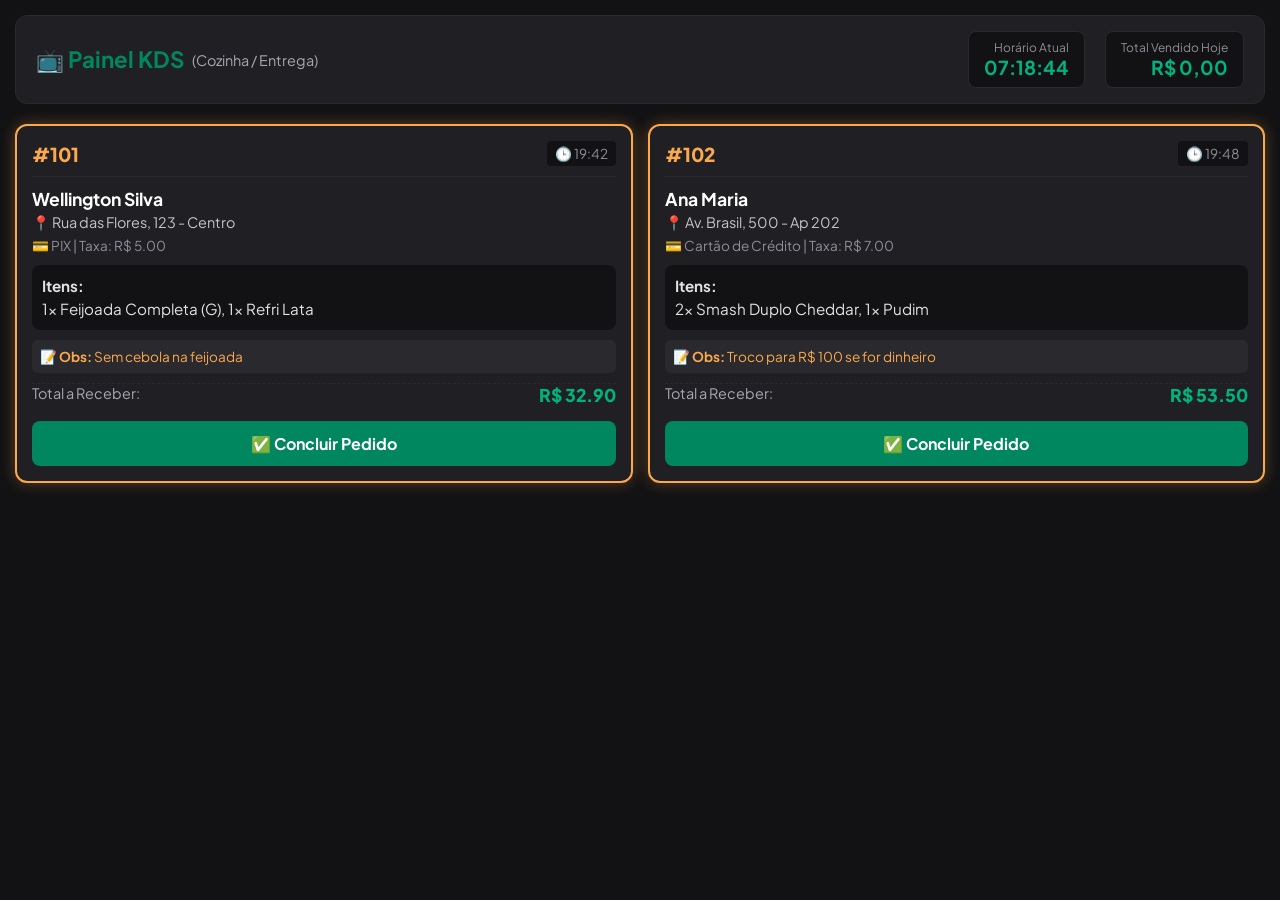
==== painel.html @ 70fdb95a "Add initial painel.html for order management" ====
<!DOCTYPE html>
<html lang="pt-BR">
<head>
  <meta charset="UTF-8">
  <meta name="viewport" content="width=device-width, initial-scale=1.0">
  <title>Painel de Pedidos - KDS Sabor & Cia</title>
  <link href="https://fonts.googleapis.com/css2?family=Plus+Jakarta+Sans:wght@500;700;800&display=swap" rel="stylesheet">
  <style>
    * { box-sizing: border-box; margin: 0; padding: 0; font-family: 'Plus Jakarta Sans', sans-serif; }
    body { background-color: #121214; color: #e1e1e6; padding: 15px; min-height: 100vh; }

    /* TOPO DO PAINEL */
    header {
      display: flex; justify-content: space-between; align-items: center;
      background: #202024; padding: 15px 20px; border-radius: 12px;
      margin-bottom: 20px; border: 1px solid #29292e;
    }
    .status-painel h1 { font-size: 1.4rem; color: #00875f; display: flex; align-items: center; gap: 8px; }
    .status-painel span { font-size: 0.9rem; color: #a8a8b3; font-weight: normal; }
    .indicadores { display: flex; gap: 20px; text-align: right; }
    .card-info { background: #121214; padding: 8px 15px; border-radius: 8px; border: 1px solid #29292e; }
    .card-info label { display: block; font-size: 0.75rem; color: #8d8d99; }
    .card-info strong { font-size: 1.2rem; color: #00b37e; }

    /* GRID DIVIDIDA PARA VÁRIOS PEDIDOS */
    .grid-pedidos {
      display: grid;
      grid-template-columns: repeat(auto-fit, minmax(320px, 1fr));
      gap: 15px;
    }

    /* CARD DO PEDIDO */
    .card-pedido {
      background: #202024; border-radius: 12px; padding: 15px;
      border: 2px solid #29292e; display: flex; flex-direction: column;
      justify-content: space-between; position: relative; transition: all 0.3s;
    }

    /* DESTAQUE DE NOVO PEDIDO (30 segundos) */
    .card-pedido.novo-pedido {
      border-color: #fba94c;
      box-shadow: 0 0 15px rgba(251, 169, 76, 0.3);
      animation: pulso 2s infinite;
    }
    @keyframes pulso {
      0% { border-color: #fba94c; }
      50% { border-color: #e16e0e; }
      100% { border-color: #fba94c; }
    }

    .pedido-header {
      display: flex; justify-content: space-between; align-items: center;
      border-bottom: 1px solid #29292e; padding-bottom: 10px; margin-bottom: 10px;
    }
    .num-pedido { font-size: 1.2rem; font-weight: 800; color: #fba94c; }
    .hora-pedido { font-size: 0.85rem; color: #8d8d99; background: #121214; padding: 4px 8px; border-radius: 4px; }

    .cliente-info { margin-bottom: 10px; line-height: 1.4; }
    .cliente-nome { font-size: 1.1rem; font-weight: 700; color: #fff; }
    .cliente-end { font-size: 0.9rem; color: #c4c4cc; }
    .cliente-detalhes { font-size: 0.85rem; color: #8d8d99; margin-top: 4px; }

    .itens-lista {
      background: #121214; padding: 10px; border-radius: 8px;
      margin: 10px 0; font-size: 0.95rem; color: #e1e1e6; line-height: 1.5;
    }

    .obs-box {
      background: #29292e; padding: 8px; border-radius: 6px;
      font-size: 0.85rem; color: #fba94c; margin-bottom: 10px;
    }

    .financeiro-resumo {
      display: flex; justify-content: space-between; font-size: 0.9rem;
      color: #a8a8b3; margin-bottom: 15px; border-top: 1px dashed #29292e; pt-2;
    }
    .val-total { color: #00b37e; font-weight: 800; font-size: 1.1rem; }

    /* BOTÃO DE CONFIRMAÇÃO DUPLA */
    .btn-concluir {
      width: 100%; padding: 12px; border: none; border-radius: 8px;
      background: #00875f; color: #fff; font-weight: 700; font-size: 1rem;
      cursor: pointer; transition: background 0.2s;
    }
    .btn-concluir:hover { background: #00b37e; }
    
    /* Estado do 2º clique */
    .btn-concluir.confirmar {
      background: #da3751 !important;
      animation: balancar 0.3s;
    }

    @keyframes balancar {
      0% { transform: translateX(0); }
      25% { transform: translateX(-5px); }
      75% { transform: translateX(5px); }
      100% { transform: translateX(0); }
    }

    .vazio-msg {
      grid-column: 1 / -1; text-align: center; color: #8d8d99;
      padding: 50px; font-size: 1.2rem;
    }
  </style>
</head>
<body>

  <header>
    <div class="status-painel">
      <h1>📺 Painel KDS <span>(Cozinha / Entrega)</span></h1>
    </div>
    <div class="indicadores">
      <div class="card-info">
        <label>Horário Atual</label>
        <strong id="relogio-txt">00:00:00</strong>
      </div>
      <div class="card-info">
        <label>Total Vendido Hoje</label>
        <strong id="total-dia-txt">R$ 0,00</strong>
      </div>
    </div>
  </header>

  <main class="grid-pedidos" id="container-pedidos">
    <!-- Pedidos entram aqui via JS -->
  </main>

  <script>
    // 1. MANTER A TELA DO CELULAR/TV ACESA
    async function ativarWakeLock() {
      try {
        if ('wakeLock' in navigator) {
          await navigator.wakeLock.request('screen');
        }
      } catch (err) {
        console.log("Wake Lock não ativado:", err.message);
      }
    }
    ativarWakeLock();
    document.addEventListener("visibilitychange", () => {
      if (document.visibilityState === 'visible') ativarWakeLock();
    });

    // 2. RELÓGIO EM TEMPO REAL
    function atualizarRelogio() {
      const agora = new Date();
      document.getElementById('relogio-txt').textContent = agora.toLocaleTimeString('pt-BR');
    }
    setInterval(atualizarRelogio, 1000);
    atualizarRelogio();

    // 3. ESTADO DOS PEDIDOS E TOTAL DO DIA
    let totalDia = parseFloat(localStorage.getItem('faturamento_dia')) || 0;
    
    // Exemplo de lista inicial de pedidos (Pode ser alimentada pelo seu sistema)
    let pedidosAtivos = [
      {
        id: 101,
        hora: "19:42",
        cliente: "Wellington Silva",
        endereco: "Rua das Flores, 123 - Centro",
        taxa: 5.00,
        pagamento: "PIX",
        itens: "1x Feijoada Completa (G), 1x Refri Lata",
        obs: "Sem cebola na feijoada",
        total: 32.90,
        novo: true
      },
      {
        id: 102,
        hora: "19:48",
        cliente: "Ana Maria",
        endereco: "Av. Brasil, 500 - Ap 202",
        taxa: 7.00,
        pagamento: "Cartão de Crédito",
        itens: "2x Smash Duplo Cheddar, 1x Pudim",
        obs: "Troco para R$ 100 se for dinheiro",
        total: 53.50,
        novo: true
      }
    ];

    function atualizarTotalDia() {
      document.getElementById('total-dia-txt').textContent = 
        totalDia.toLocaleString('pt-BR', { style: 'currency', currency: 'BRL' });
      localStorage.setItem('faturamento_dia', totalDia);
    }

    // 4. RENDERIZAR OS CARDS NA TELA
    function renderizarPedidos() {
      const container = document.getElementById('container-pedidos');
      container.innerHTML = "";

      if (pedidosAtivos.length === 0) {
        container.innerHTML = `<div class="vazio-msg">🛎️ Nenhum pedido pendente no momento.</div>`;
        return;
      }

      pedidosAtivos.forEach((p, index) => {
        const card = document.createElement('div');
        card.className = `card-pedido ${p.novo ? 'novo-pedido' : ''}`;
        
        // Se clicar no card, remove o destaque de "novo pedido" para ver com calma
        card.onclick = (e) => {
          if (!e.target.classList.contains('btn-concluir')) {
            p.novo = false;
            card.classList.remove('novo-pedido');
          }
        };

        card.innerHTML = `
          <div>
            <div class="pedido-header">
              <span class="num-pedido">#${p.id}</span>
              <span class="hora-pedido">🕒 ${p.hora}</span>
            </div>

            <div class="cliente-info">
              <div class="cliente-nome">${p.cliente}</div>
              <div class="cliente-end">📍 ${p.endereco}</div>
              <div class="cliente-detalhes">💳 ${p.pagamento} | Taxa: R$ ${p.taxa.toFixed(2)}</div>
            </div>

            <div class="itens-lista">
              <strong>Itens:</strong><br>${p.itens}
            </div>

            ${p.obs ? `<div class="obs-box">📝 <strong>Obs:</strong> ${p.obs}</div>` : ''}
          </div>

          <div>
            <div class="financeiro-resumo">
              <span>Total a Receber:</span>
              <span class="val-total">R$ ${p.total.toFixed(2)}</span>
            </div>

            <button class="btn-concluir" onclick="tentarConcluir(this, ${index})">
              ✅ Concluir Pedido
            </button>
          </div>
        `;

        container.appendChild(card);

        // Remove o efeito piscando sozinho após 30 segundos se ninguém mexer
        if (p.novo) {
          setTimeout(() => {
            p.novo = false;
            card.classList.remove('novo-pedido');
          }, 30000);
        }
      });
    }

    // 5. LÓGICA DE CONFIRMAÇÃO DUPLA NO BOTÃO
    function tentarConcluir(btn, index) {
      // Se já foi clicado uma vez, agora confirma e remove
      if (btn.classList.contains('confirmar')) {
        const pedido = pedidosAtivos[index];
        totalDia += pedido.total;
        atualizarTotalDia();

        // Remove o pedido da lista
        pedidosAtivos.splice(index, 1);
        renderizarPedidos();
      } else {
        // Primeiro clique: muda de cor e texto pra pedir confirmação
        btn.classList.add('confirmar');
        btn.innerHTML = "⚠️ Clique de novo p/ Confirmar";

        // Se passar 4 segundos sem clicar de novo, cancela a confirmação
        setTimeout(() => {
          if (btn) {
            btn.classList.remove('confirmar');
            btn.innerHTML = "✅ Concluir Pedido";
          }
        }, 4000);
      }
    }

    // Inicializa tela
    atualizarTotalDia();
    renderizarPedidos();
  </script>
</body>
</html>
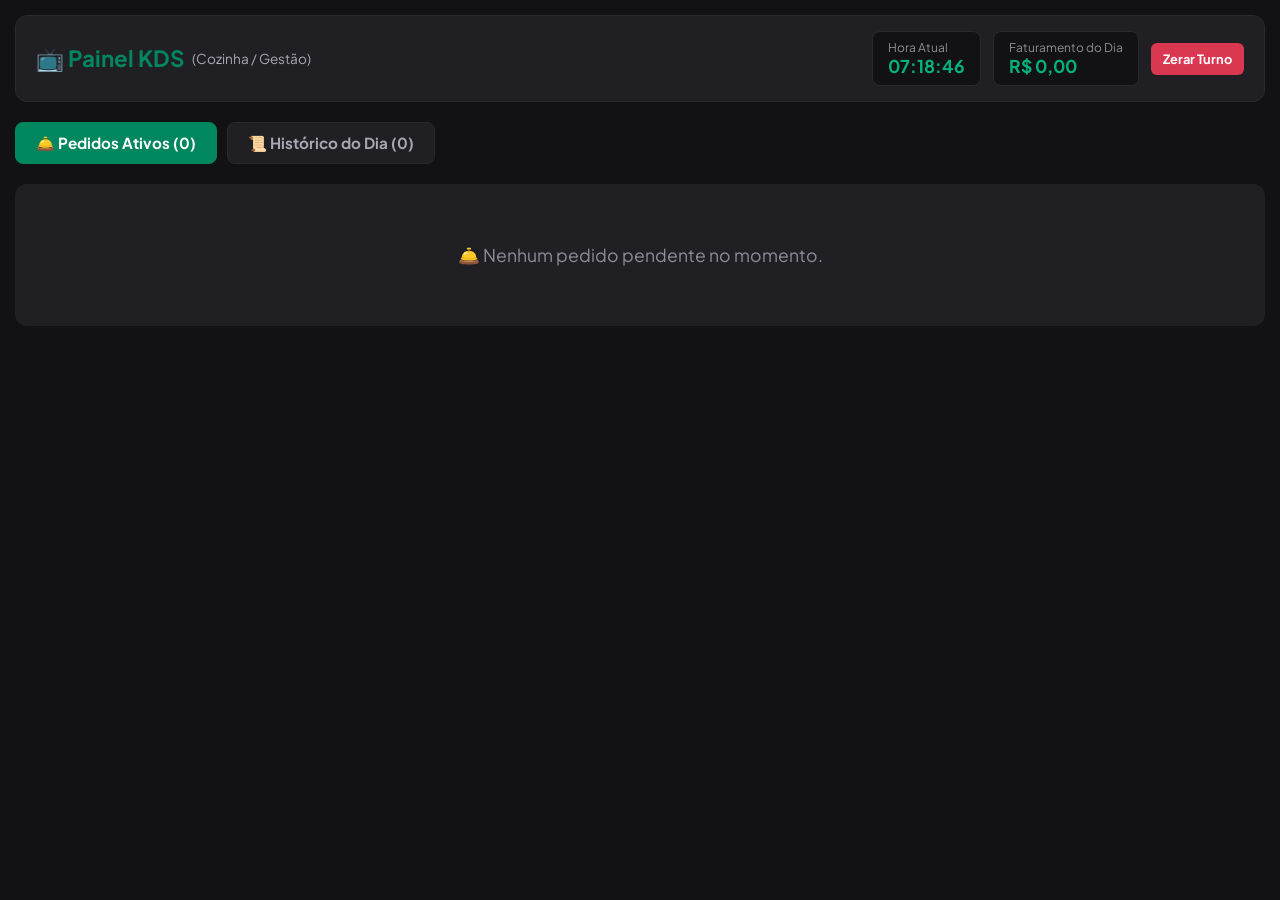
==== commit 27d390f6: "Update painel.html" ====
--- a/painel.html
+++ b/painel.html
@@ -3,7 +3,7 @@
 <head>
   <meta charset="UTF-8">
   <meta name="viewport" content="width=device-width, initial-scale=1.0">
-  <title>Painel de Pedidos - KDS Sabor & Cia</title>
+  <title>Painel KDS - Sabor & Cia</title>
   <link href="https://fonts.googleapis.com/css2?family=Plus+Jakarta+Sans:wght@500;700;800&display=swap" rel="stylesheet">
   <style>
     * { box-sizing: border-box; margin: 0; padding: 0; font-family: 'Plus Jakarta Sans', sans-serif; }
@@ -13,14 +13,29 @@
     header {
       display: flex; justify-content: space-between; align-items: center;
       background: #202024; padding: 15px 20px; border-radius: 12px;
-      margin-bottom: 20px; border: 1px solid #29292e;
+      margin-bottom: 20px; border: 1px solid #29292e; flex-wrap: wrap; gap: 15px;
     }
     .status-painel h1 { font-size: 1.4rem; color: #00875f; display: flex; align-items: center; gap: 8px; }
-    .status-painel span { font-size: 0.9rem; color: #a8a8b3; font-weight: normal; }
-    .indicadores { display: flex; gap: 20px; text-align: right; }
+    .status-painel span { font-size: 0.85rem; color: #a8a8b3; font-weight: normal; }
+
+    /* NAVEGAÇÃO DE ABAS */
+    .nav-abas { display: flex; gap: 10px; margin-bottom: 20px; }
+    .btn-aba {
+      background: #202024; border: 1px solid #29292e; color: #a8a8b3;
+      padding: 10px 20px; border-radius: 8px; font-weight: 700; cursor: pointer;
+      font-size: 0.95rem; transition: all 0.2s;
+    }
+    .btn-aba.ativa { background: #00875f; color: #fff; border-color: #00875f; }
+
+    .indicadores { display: flex; gap: 12px; align-items: center; }
     .card-info { background: #121214; padding: 8px 15px; border-radius: 8px; border: 1px solid #29292e; }
     .card-info label { display: block; font-size: 0.75rem; color: #8d8d99; }
-    .card-info strong { font-size: 1.2rem; color: #00b37e; }
+    .card-info strong { font-size: 1.1rem; color: #00b37e; }
+
+    .btn-zerar {
+      background: #da3751; color: #fff; border: none; padding: 8px 12px;
+      border-radius: 6px; font-weight: 700; font-size: 0.8rem; cursor: pointer;
+    }
 
     /* GRID DIVIDIDA PARA VÁRIOS PEDIDOS */
     .grid-pedidos {
@@ -36,10 +51,10 @@
       justify-content: space-between; position: relative; transition: all 0.3s;
     }
 
-    /* DESTAQUE DE NOVO PEDIDO (30 segundos) */
+    /* DESTAQUE DE NOVO PEDIDO (30s) */
     .card-pedido.novo-pedido {
       border-color: #fba94c;
-      box-shadow: 0 0 15px rgba(251, 169, 76, 0.3);
+      box-shadow: 0 0 15px rgba(251, 169, 76, 0.35);
       animation: pulso 2s infinite;
     }
     @keyframes pulso {
@@ -72,7 +87,7 @@
 
     .financeiro-resumo {
       display: flex; justify-content: space-between; font-size: 0.9rem;
-      color: #a8a8b3; margin-bottom: 15px; border-top: 1px dashed #29292e; pt-2;
+      color: #a8a8b3; margin-bottom: 12px; border-top: 1px dashed #29292e; padding-top: 8px;
     }
     .val-total { color: #00b37e; font-weight: 800; font-size: 1.1rem; }
 
@@ -83,23 +98,16 @@
       cursor: pointer; transition: background 0.2s;
     }
     .btn-concluir:hover { background: #00b37e; }
-    
-    /* Estado do 2º clique */
-    .btn-concluir.confirmar {
-      background: #da3751 !important;
-      animation: balancar 0.3s;
-    }
-
-    @keyframes balancar {
-      0% { transform: translateX(0); }
-      25% { transform: translateX(-5px); }
-      75% { transform: translateX(5px); }
-      100% { transform: translateX(0); }
+    .btn-concluir.confirmar { background: #da3751 !important; }
+
+    .tag-concluido {
+      background: #00875f22; color: #00b37e; border: 1px solid #00875f;
+      text-align: center; padding: 8px; border-radius: 6px; font-weight: 700; font-size: 0.85rem;
     }
 
     .vazio-msg {
       grid-column: 1 / -1; text-align: center; color: #8d8d99;
-      padding: 50px; font-size: 1.2rem;
+      padding: 60px 20px; font-size: 1.1rem; background: #202024; border-radius: 12px;
     }
   </style>
 </head>
@@ -107,34 +115,39 @@
 
   <header>
     <div class="status-painel">
-      <h1>📺 Painel KDS <span>(Cozinha / Entrega)</span></h1>
+      <h1>📺 Painel KDS <span>(Cozinha / Gestão)</span></h1>
     </div>
     <div class="indicadores">
       <div class="card-info">
-        <label>Horário Atual</label>
+        <label>Hora Atual</label>
         <strong id="relogio-txt">00:00:00</strong>
       </div>
       <div class="card-info">
-        <label>Total Vendido Hoje</label>
+        <label>Faturamento do Dia</label>
         <strong id="total-dia-txt">R$ 0,00</strong>
       </div>
+      <button class="btn-zerar" onclick="zerarDia()">Zerar Turno</button>
     </div>
   </header>
 
-  <main class="grid-pedidos" id="container-pedidos">
-    <!-- Pedidos entram aqui via JS -->
-  </main>
+  <!-- ABAS DE NAVEGAÇÃO -->
+  <div class="nav-abas">
+    <button class="btn-aba ativa" id="aba-ativos" onclick="mudarAba('ativos')">
+      🛎️ Pedidos Ativos (<span id="qtd-ativos">0</span>)
+    </button>
+    <button class="btn-aba" id="aba-historico" onclick="mudarAba('historico')">
+      📜 Histórico do Dia (<span id="qtd-historico">0</span>)
+    </button>
+  </div>
+
+  <main class="grid-pedidos" id="container-pedidos"></main>
 
   <script>
-    // 1. MANTER A TELA DO CELULAR/TV ACESA
+    // 1. MANTER TELA ACESA (WAKE LOCK)
     async function ativarWakeLock() {
       try {
-        if ('wakeLock' in navigator) {
-          await navigator.wakeLock.request('screen');
-        }
-      } catch (err) {
-        console.log("Wake Lock não ativado:", err.message);
-      }
+        if ('wakeLock' in navigator) await navigator.wakeLock.request('screen');
+      } catch (err) {}
     }
     ativarWakeLock();
     document.addEventListener("visibilitychange", () => {
@@ -142,71 +155,74 @@
     });
 
     // 2. RELÓGIO EM TEMPO REAL
-    function atualizarRelogio() {
-      const agora = new Date();
-      document.getElementById('relogio-txt').textContent = agora.toLocaleTimeString('pt-BR');
-    }
-    setInterval(atualizarRelogio, 1000);
-    atualizarRelogio();
-
-    // 3. ESTADO DOS PEDIDOS E TOTAL DO DIA
-    let totalDia = parseFloat(localStorage.getItem('faturamento_dia')) || 0;
-    
-    // Exemplo de lista inicial de pedidos (Pode ser alimentada pelo seu sistema)
-    let pedidosAtivos = [
-      {
-        id: 101,
-        hora: "19:42",
-        cliente: "Wellington Silva",
-        endereco: "Rua das Flores, 123 - Centro",
-        taxa: 5.00,
-        pagamento: "PIX",
-        itens: "1x Feijoada Completa (G), 1x Refri Lata",
-        obs: "Sem cebola na feijoada",
-        total: 32.90,
-        novo: true
-      },
-      {
-        id: 102,
-        hora: "19:48",
-        cliente: "Ana Maria",
-        endereco: "Av. Brasil, 500 - Ap 202",
-        taxa: 7.00,
-        pagamento: "Cartão de Crédito",
-        itens: "2x Smash Duplo Cheddar, 1x Pudim",
-        obs: "Troco para R$ 100 se for dinheiro",
-        total: 53.50,
-        novo: true
-      }
-    ];
-
-    function atualizarTotalDia() {
+    setInterval(() => {
+      document.getElementById('relogio-txt').textContent = new Date().toLocaleTimeString('pt-BR');
+    }, 1000);
+
+    // 3. ESTADO E CARREGAMENTO DOS DADOS (SEM DADOS FALSOS)
+    let abaAtual = 'ativos';
+    let pedidosAtivos = [];
+    let historicoPedidos = [];
+
+    function carregarDados() {
+      pedidosAtivos = JSON.parse(localStorage.getItem('pedidos_ativos')) || [];
+      historicoPedidos = JSON.parse(localStorage.getItem('historico_pedidos')) || [];
+      atualizarContadoresEFaturamento();
+    }
+
+    function salvarDados() {
+      localStorage.setItem('pedidos_ativos', JSON.stringify(pedidosAtivos));
+      localStorage.setItem('historico_pedidos', JSON.stringify(historicoPedidos));
+      atualizarContadoresEFaturamento();
+    }
+
+    function atualizarContadoresEFaturamento() {
+      document.getElementById('qtd-ativos').textContent = pedidosAtivos.length;
+      document.getElementById('qtd-historico').textContent = historicoPedidos.length;
+
+      // Soma o total apenas dos pedidos CONCLUÍDOS no dia
+      const totalVendido = historicoPedidos.reduce((acc, p) => acc + (parseFloat(p.total) || 0), 0);
       document.getElementById('total-dia-txt').textContent = 
-        totalDia.toLocaleString('pt-BR', { style: 'currency', currency: 'BRL' });
-      localStorage.setItem('faturamento_dia', totalDia);
-    }
-
-    // 4. RENDERIZAR OS CARDS NA TELA
-    function renderizarPedidos() {
+        totalVendido.toLocaleString('pt-BR', { style: 'currency', currency: 'BRL' });
+    }
+
+    function mudarAba(aba) {
+      abaAtual = aba;
+      document.getElementById('aba-ativos').classList.toggle('ativa', aba === 'ativos');
+      document.getElementById('aba-historico').classList.toggle('ativa', aba === 'historico');
+      renderizar();
+    }
+
+    // 4. RENDERIZAÇÃO NA TELA
+    function renderizar() {
+      carregarDados();
       const container = document.getElementById('container-pedidos');
       container.innerHTML = "";
 
-      if (pedidosAtivos.length === 0) {
-        container.innerHTML = `<div class="vazio-msg">🛎️ Nenhum pedido pendente no momento.</div>`;
+      const listaExibir = abaAtual === 'ativos' ? pedidosAtivos : historicoPedidos;
+
+      if (listaExibir.length === 0) {
+        container.innerHTML = `<div class="vazio-msg">
+          ${abaAtual === 'ativos' ? '🛎️ Nenhum pedido pendente no momento.' : '📜 Nenhum pedido concluído ainda hoje.'}
+        </div>`;
         return;
       }
 
-      pedidosAtivos.forEach((p, index) => {
+      listaExibir.forEach((p, index) => {
         const card = document.createElement('div');
-        card.className = `card-pedido ${p.novo ? 'novo-pedido' : ''}`;
-        
-        // Se clicar no card, remove o destaque de "novo pedido" para ver com calma
+        card.className = `card-pedido ${p.novo && abaAtual === 'ativos' ? 'novo-pedido' : ''}`;
+
+        // Remove o brilho de "novo pedido" ao clicar nele
         card.onclick = (e) => {
           if (!e.target.classList.contains('btn-concluir')) {
             p.novo = false;
             card.classList.remove('novo-pedido');
+            salvarDados();
           }
         };
+
+        const taxaVal = parseFloat(p.taxa) || 0;
+        const totalVal = parseFloat(p.total) || 0;
 
         card.innerHTML = `
           <div>
@@ -218,57 +234,62 @@
             <div class="cliente-info">
               <div class="cliente-nome">${p.cliente}</div>
               <div class="cliente-end">📍 ${p.endereco}</div>
-              <div class="cliente-detalhes">💳 ${p.pagamento} | Taxa: R$ ${p.taxa.toFixed(2)}</div>
+              <div class="cliente-detalhes">💳 ${p.pagamento} | Taxa: R$ ${taxaVal.toFixed(2).replace('.', ',')}</div>
             </div>
 
             <div class="itens-lista">
               <strong>Itens:</strong><br>${p.itens}
             </div>
 
-            ${p.obs ? `<div class="obs-box">📝 <strong>Obs:</strong> ${p.obs}</div>` : ''}
+            ${p.obs && p.obs !== 'Nenhuma' ? `<div class="obs-box">📝 <strong>Obs:</strong> ${p.obs}</div>` : ''}
           </div>
 
           <div>
             <div class="financeiro-resumo">
-              <span>Total a Receber:</span>
-              <span class="val-total">R$ ${p.total.toFixed(2)}</span>
+              <span>Total do Pedido:</span>
+              <span class="val-total">R$ ${totalVal.toFixed(2).replace('.', ',')}</span>
             </div>
 
-            <button class="btn-concluir" onclick="tentarConcluir(this, ${index})">
-              ✅ Concluir Pedido
-            </button>
+            ${abaAtual === 'ativos' ? `
+              <button class="btn-concluir" onclick="concluirPedido(this, ${index})">
+                ✅ Concluir Pedido
+              </button>
+            ` : `
+              <div class="tag-concluido">
+                ✔️ Entregue às ${p.horaConclusao || 'Horário registrado'}
+              </div>
+            `}
           </div>
         `;
 
         container.appendChild(card);
 
-        // Remove o efeito piscando sozinho após 30 segundos se ninguém mexer
-        if (p.novo) {
+        // Desliga o efeito piscante sozinho após 30 segundos
+        if (p.novo && abaAtual === 'ativos') {
           setTimeout(() => {
             p.novo = false;
             card.classList.remove('novo-pedido');
+            salvarDados();
           }, 30000);
         }
       });
     }
 
-    // 5. LÓGICA DE CONFIRMAÇÃO DUPLA NO BOTÃO
-    function tentarConcluir(btn, index) {
-      // Se já foi clicado uma vez, agora confirma e remove
+    // 5. CONFIRMAÇÃO DUPLA E ENVIO PARA O HISTÓRICO
+    function concluirPedido(btn, index) {
       if (btn.classList.contains('confirmar')) {
-        const pedido = pedidosAtivos[index];
-        totalDia += pedido.total;
-        atualizarTotalDia();
-
-        // Remove o pedido da lista
-        pedidosAtivos.splice(index, 1);
-        renderizarPedidos();
+        // Move o pedido da lista de Ativos -> Histórico
+        const pedidoConcluido = pedidosAtivos.splice(index, 1)[0];
+        pedidoConcluido.horaConclusao = new Date().toLocaleTimeString('pt-BR', { hour: '2-digit', minute: '2-digit' });
+        pedidoConcluido.novo = false;
+
+        historicoPedidos.unshift(pedidoConcluido); // Adiciona no topo do histórico
+        salvarDados();
+        renderizar();
       } else {
-        // Primeiro clique: muda de cor e texto pra pedir confirmação
         btn.classList.add('confirmar');
         btn.innerHTML = "⚠️ Clique de novo p/ Confirmar";
 
-        // Se passar 4 segundos sem clicar de novo, cancela a confirmação
         setTimeout(() => {
           if (btn) {
             btn.classList.remove('confirmar');
@@ -278,10 +299,28 @@
       }
     }
 
-    // Inicializa tela
-    atualizarTotalDia();
-    renderizarPedidos();
+    // 6. ZERAR O DIA (NOVO TURNO)
+    function zerarDia() {
+      if (confirm("Deseja mesmo zerar o faturamento e o histórico do dia para iniciar um novo turno?")) {
+        localStorage.removeItem('historico_pedidos');
+        historicoPedidos = [];
+        salvarDados();
+        renderizar();
+      }
+    }
+
+    // 7. SINCRONIZAÇÃO EM TEMPO REAL ENTRE ABAS/DISPOSITIVOS
+    window.addEventListener('storage', (e) => {
+      if (e.key === 'pedidos_ativos' || e.key === 'historico_pedidos') {
+        renderizar();
+      }
+    });
+
+    // Verifica novos pedidos a cada 2 segundos automaticamente
+    setInterval(renderizar, 2000);
+
+    // Inicialização
+    renderizar();
   </script>
 </body>
 </html>
-
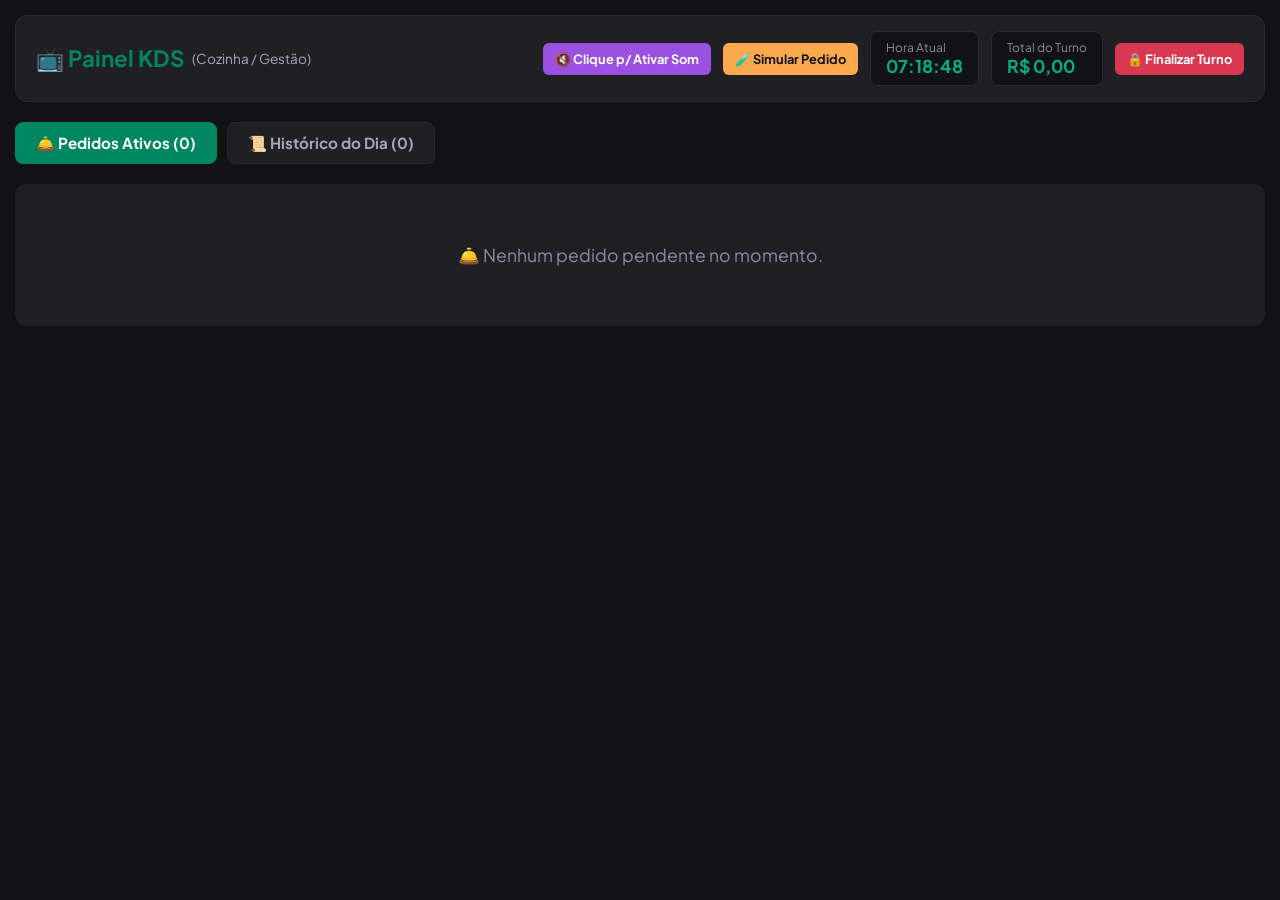
==== commit b2d213cb: "Update painel.html" ====
--- a/painel.html
+++ b/painel.html
@@ -27,15 +27,18 @@
     }
     .btn-aba.ativa { background: #00875f; color: #fff; border-color: #00875f; }
 
-    .indicadores { display: flex; gap: 12px; align-items: center; }
+    .indicadores { display: flex; gap: 12px; align-items: center; flex-wrap: wrap; }
     .card-info { background: #121214; padding: 8px 15px; border-radius: 8px; border: 1px solid #29292e; }
     .card-info label { display: block; font-size: 0.75rem; color: #8d8d99; }
     .card-info strong { font-size: 1.1rem; color: #00b37e; }
 
-    .btn-zerar {
-      background: #da3751; color: #fff; border: none; padding: 8px 12px;
-      border-radius: 6px; font-weight: 700; font-size: 0.8rem; cursor: pointer;
-    }
+    .btn-acao {
+      border: none; padding: 8px 12px; border-radius: 6px; font-weight: 700; font-size: 0.8rem; cursor: pointer; color: #fff;
+    }
+    .btn-som { background: #9b51e0; }
+    .btn-som.ativo { background: #00875f; }
+    .btn-teste { background: #fba94c; color: #121214; }
+    .btn-zerar { background: #da3751; }
 
     /* GRID DIVIDIDA PARA VÁRIOS PEDIDOS */
     .grid-pedidos {
@@ -51,7 +54,7 @@
       justify-content: space-between; position: relative; transition: all 0.3s;
     }
 
-    /* DESTAQUE DE NOVO PEDIDO (30s) */
+    /* DESTAQUE DE NOVO PEDIDO */
     .card-pedido.novo-pedido {
       border-color: #fba94c;
       box-shadow: 0 0 15px rgba(251, 169, 76, 0.35);
@@ -63,6 +66,22 @@
       100% { border-color: #fba94c; }
     }
 
+    /* CARD DE FECHAMENTO DE TURNO NO HISTÓRICO */
+    .card-fechamento {
+      grid-column: 1 / -1;
+      background: #221a30;
+      border: 2px dashed #9b51e0;
+      border-radius: 12px;
+      padding: 15px 20px;
+      display: flex;
+      justify-content: space-between;
+      align-items: center;
+      flex-wrap: wrap;
+      gap: 10px;
+    }
+    .card-fechamento h3 { color: #d4a5ff; font-size: 1.1rem; }
+    .card-fechamento span { font-weight: 800; color: #00b37e; font-size: 1.2rem; }
+
     .pedido-header {
       display: flex; justify-content: space-between; align-items: center;
       border-bottom: 1px solid #29292e; padding-bottom: 10px; margin-bottom: 10px;
@@ -91,7 +110,6 @@
     }
     .val-total { color: #00b37e; font-weight: 800; font-size: 1.1rem; }
 
-    /* BOTÃO DE CONFIRMAÇÃO DUPLA */
     .btn-concluir {
       width: 100%; padding: 12px; border: none; border-radius: 8px;
       background: #00875f; color: #fff; font-weight: 700; font-size: 1rem;
@@ -118,15 +136,17 @@
       <h1>📺 Painel KDS <span>(Cozinha / Gestão)</span></h1>
     </div>
     <div class="indicadores">
+      <button class="btn-acao btn-som" id="btn-ativar-som" onclick="ativarSomAlertas()">🔇 Clique p/ Ativar Som</button>
+      <button class="btn-acao btn-teste" onclick="simularPedidoDoSite()">🧪 Simular Pedido</button>
       <div class="card-info">
         <label>Hora Atual</label>
         <strong id="relogio-txt">00:00:00</strong>
       </div>
       <div class="card-info">
-        <label>Faturamento do Dia</label>
+        <label>Total do Turno</label>
         <strong id="total-dia-txt">R$ 0,00</strong>
       </div>
-      <button class="btn-zerar" onclick="zerarDia()">Zerar Turno</button>
+      <button class="btn-acao btn-zerar" onclick="finalizarTurno()">🔒 Finalizar Turno</button>
     </div>
   </header>
 
@@ -143,7 +163,61 @@
   <main class="grid-pedidos" id="container-pedidos"></main>
 
   <script>
-    // 1. MANTER TELA ACESA (WAKE LOCK)
+    // 1. GERADOR DE SOM SINTETIZADO ("DING-DONG")
+    let somHabilitado = false;
+    let audioCtx = null;
+
+    function ativarSomAlertas() {
+      if (!audioCtx) {
+        audioCtx = new (window.AudioContext || window.webkitAudioContext)();
+      }
+      if (audioCtx.state === 'suspended') {
+        audioCtx.resume();
+      }
+      somHabilitado = true;
+      const btn = document.getElementById('btn-ativar-som');
+      btn.className = "btn-acao btn-som ativo";
+      btn.innerHTML = "🔊 Som de Alerta Ativo";
+      
+      // Toca um som curto de teste pra confirmar
+      tocarSomPedido();
+    }
+
+    function tocarSomPedido() {
+      if (!somHabilitado || !audioCtx) return;
+
+      try {
+        // Nota 1 (Ding)
+        const osc1 = audioCtx.createOscillator();
+        const gain1 = audioCtx.createGain();
+        osc1.type = 'sine';
+        osc1.frequency.setValueAtTime(659.25, audioCtx.currentTime); // E5
+        gain1.gain.setValueAtTime(0.3, audioCtx.currentTime);
+        gain1.gain.exponentialRampToValueAtTime(0.001, audioCtx.currentTime + 0.6);
+        osc1.connect(gain1);
+        gain1.connect(audioCtx.destination);
+        osc1.start();
+        osc1.stop(audioCtx.currentTime + 0.6);
+
+        // Nota 2 (Dong)
+        setTimeout(() => {
+          const osc2 = audioCtx.createOscillator();
+          const gain2 = audioCtx.createGain();
+          osc2.type = 'sine';
+          osc2.frequency.setValueAtTime(523.25, audioCtx.currentTime); // C5
+          gain2.gain.setValueAtTime(0.4, audioCtx.currentTime);
+          gain2.gain.exponentialRampToValueAtTime(0.001, audioCtx.currentTime + 0.9);
+          osc2.connect(gain2);
+          gain2.connect(audioCtx.destination);
+          osc2.start();
+          osc2.stop(audioCtx.currentTime + 0.9);
+        }, 150);
+      } catch (err) {
+        console.log("Erro ao tocar som:", err);
+      }
+    }
+
+    // 2. MANTER TELA ACESA (WAKE LOCK)
     async function ativarWakeLock() {
       try {
         if ('wakeLock' in navigator) await navigator.wakeLock.request('screen');
@@ -154,19 +228,31 @@
       if (document.visibilityState === 'visible') ativarWakeLock();
     });
 
-    // 2. RELÓGIO EM TEMPO REAL
+    // 3. RELÓGIO EM TEMPO REAL
     setInterval(() => {
       document.getElementById('relogio-txt').textContent = new Date().toLocaleTimeString('pt-BR');
     }, 1000);
 
-    // 3. ESTADO E CARREGAMENTO DOS DADOS (SEM DADOS FALSOS)
+    // 4. ESTADO DOS PEDIDOS E DETECÇÃO DE NOVOS
     let abaAtual = 'ativos';
     let pedidosAtivos = [];
     let historicoPedidos = [];
+    let ultimosIdsAtivos = [];
 
     function carregarDados() {
-      pedidosAtivos = JSON.parse(localStorage.getItem('pedidos_ativos')) || [];
+      const novosAtivos = JSON.parse(localStorage.getItem('pedidos_ativos')) || [];
       historicoPedidos = JSON.parse(localStorage.getItem('historico_pedidos')) || [];
+
+      // Detecta se entrou um novo pedido para tocar o som
+      if (ultimosIdsAtivos.length > 0) {
+        const novosPedidosEntraram = novosAtivos.filter(p => !ultimosIdsAtivos.includes(p.id));
+        if (novosPedidosEntraram.length > 0) {
+          tocarSomPedido();
+        }
+      }
+
+      pedidosAtivos = novosAtivos;
+      ultimosIdsAtivos = pedidosAtivos.map(p => p.id);
       atualizarContadoresEFaturamento();
     }
 
@@ -178,10 +264,13 @@
 
     function atualizarContadoresEFaturamento() {
       document.getElementById('qtd-ativos').textContent = pedidosAtivos.length;
-      document.getElementById('qtd-historico').textContent = historicoPedidos.length;
-
-      // Soma o total apenas dos pedidos CONCLUÍDOS no dia
-      const totalVendido = historicoPedidos.reduce((acc, p) => acc + (parseFloat(p.total) || 0), 0);
+      
+      // Filtra apenas pedidos reais do histórico (exclui os registros de fechamento de turno)
+      const pedidosReaisHistorico = historicoPedidos.filter(p => p.tipo !== 'fechamento');
+      document.getElementById('qtd-historico').textContent = pedidosReaisHistorico.length;
+
+      // Soma o total apenas dos pedidos concluídos no turno atual
+      const totalVendido = pedidosReaisHistorico.reduce((acc, p) => acc + (parseFloat(p.total) || 0), 0);
       document.getElementById('total-dia-txt').textContent = 
         totalVendido.toLocaleString('pt-BR', { style: 'currency', currency: 'BRL' });
     }
@@ -193,7 +282,7 @@
       renderizar();
     }
 
-    // 4. RENDERIZAÇÃO NA TELA
+    // 5. RENDERIZAÇÃO NA TELA
     function renderizar() {
       carregarDados();
       const container = document.getElementById('container-pedidos');
@@ -203,16 +292,31 @@
 
       if (listaExibir.length === 0) {
         container.innerHTML = `<div class="vazio-msg">
-          ${abaAtual === 'ativos' ? '🛎️ Nenhum pedido pendente no momento.' : '📜 Nenhum pedido concluído ainda hoje.'}
+          ${abaAtual === 'ativos' ? '🛎️ Nenhum pedido pendente no momento.' : '📜 Nenhum pedido no histórico ainda.'}
         </div>`;
         return;
       }
 
       listaExibir.forEach((p, index) => {
+        // Se for um registro de Fechamento de Turno na aba de histórico:
+        if (p.tipo === 'fechamento') {
+          const cardFechamento = document.createElement('div');
+          cardFechamento.className = 'card-fechamento';
+          cardFechamento.innerHTML = `
+            <div>
+              <h3>📅 TURNO FINALIZADO - ${p.data} (${p.hora})</h3>
+              <p style="color:#a8a8b3; font-size:0.85rem; margin-top:3px;">Total de ${p.qtdPedidos} pedidos entregues nesta jornada.</p>
+            </div>
+            <span>TOTAL: R$ ${p.totalVendido.toFixed(2).replace('.', ',')}</span>
+          `;
+          container.appendChild(cardFechamento);
+          return;
+        }
+
+        // Se for um card de pedido comum:
         const card = document.createElement('div');
         card.className = `card-pedido ${p.novo && abaAtual === 'ativos' ? 'novo-pedido' : ''}`;
 
-        // Remove o brilho de "novo pedido" ao clicar nele
         card.onclick = (e) => {
           if (!e.target.classList.contains('btn-concluir')) {
             p.novo = false;
@@ -264,7 +368,6 @@
 
         container.appendChild(card);
 
-        // Desliga o efeito piscante sozinho após 30 segundos
         if (p.novo && abaAtual === 'ativos') {
           setTimeout(() => {
             p.novo = false;
@@ -275,15 +378,14 @@
       });
     }
 
-    // 5. CONFIRMAÇÃO DUPLA E ENVIO PARA O HISTÓRICO
+    // 6. CONFIRMAÇÃO DUPLA DE CONCLUSÃO
     function concluirPedido(btn, index) {
       if (btn.classList.contains('confirmar')) {
-        // Move o pedido da lista de Ativos -> Histórico
         const pedidoConcluido = pedidosAtivos.splice(index, 1)[0];
         pedidoConcluido.horaConclusao = new Date().toLocaleTimeString('pt-BR', { hour: '2-digit', minute: '2-digit' });
         pedidoConcluido.novo = false;
 
-        historicoPedidos.unshift(pedidoConcluido); // Adiciona no topo do histórico
+        historicoPedidos.unshift(pedidoConcluido);
         salvarDados();
         renderizar();
       } else {
@@ -299,27 +401,58 @@
       }
     }
 
-    // 6. ZERAR O DIA (NOVO TURNO)
-    function zerarDia() {
-      if (confirm("Deseja mesmo zerar o faturamento e o histórico do dia para iniciar um novo turno?")) {
-        localStorage.removeItem('historico_pedidos');
-        historicoPedidos = [];
+    // 7. FINALIZAR TURNO (REGISTRA NO HISTÓRICO E LIMPA TELA)
+    function finalizarTurno() {
+      const pedidosReaisHistorico = historicoPedidos.filter(p => p.tipo !== 'fechamento');
+      const totalVendido = pedidosReaisHistorico.reduce((acc, p) => acc + (parseFloat(p.total) || 0), 0);
+
+      if (confirm(`Deseja fechar o turno atual?\n\n- Total Vendido: R$ ${totalVendido.toFixed(2)}\n- Pedidos Entregues: ${pedidosReaisHistorico.length}`)) {
+        const agora = new Date();
+        const registroFechamento = {
+          tipo: 'fechamento',
+          data: agora.toLocaleDateString('pt-BR'),
+          hora: agora.toLocaleTimeString('pt-BR', { hour: '2-digit', minute: '2-digit' }),
+          totalVendido: totalVendido,
+          qtdPedidos: pedidosReaisHistorico.length
+        };
+
+        // Adiciona o resumo no topo do histórico
+        historicoPedidos.unshift(registroFechamento);
+        pedidosAtivos = []; // Limpa os ativos
+
         salvarDados();
-        renderizar();
-      }
-    }
-
-    // 7. SINCRONIZAÇÃO EM TEMPO REAL ENTRE ABAS/DISPOSITIVOS
-    window.addEventListener('storage', (e) => {
-      if (e.key === 'pedidos_ativos' || e.key === 'historico_pedidos') {
-        renderizar();
-      }
-    });
-
-    // Verifica novos pedidos a cada 2 segundos automaticamente
-    setInterval(renderizar, 2000);
-
-    // Inicialização
+        mudarAba('historico');
+      }
+    }
+
+    // SIMULAR PEDIDO DE TESTE
+    function simularPedidoDoSite() {
+      const pedidosSalvos = JSON.parse(localStorage.getItem('pedidos_ativos')) || [];
+      const idAleatorio = Math.floor(100 + Math.random() * 900);
+      
+      const novoPedido = {
+        id: idAleatorio,
+        hora: new Date().toLocaleTimeString('pt-BR', { hour: '2-digit', minute: '2-digit' }),
+        cliente: "Cliente Teste #" + idAleatorio,
+        endereco: "Rua Exemplo, 123 - Centro",
+        taxa: 7.50,
+        pagamento: "PIX",
+        itens: "1x Feijoada Completa (G), 1x Refri Lata",
+        obs: "Sem pimenta no torresmo",
+        total: 34.40,
+        novo: true
+      };
+
+      pedidosSalvos.push(novoPedido);
+      localStorage.setItem('pedidos_ativos', JSON.stringify(pedidosSalvos));
+      mudarAba('ativos');
+      renderizar();
+    }
+
+    // Sincronização automática constante
+    window.addEventListener('storage', () => { renderizar(); });
+    setInterval(renderizar, 1500); // Checa mudanças a cada 1,5s
+
     renderizar();
   </script>
 </body>
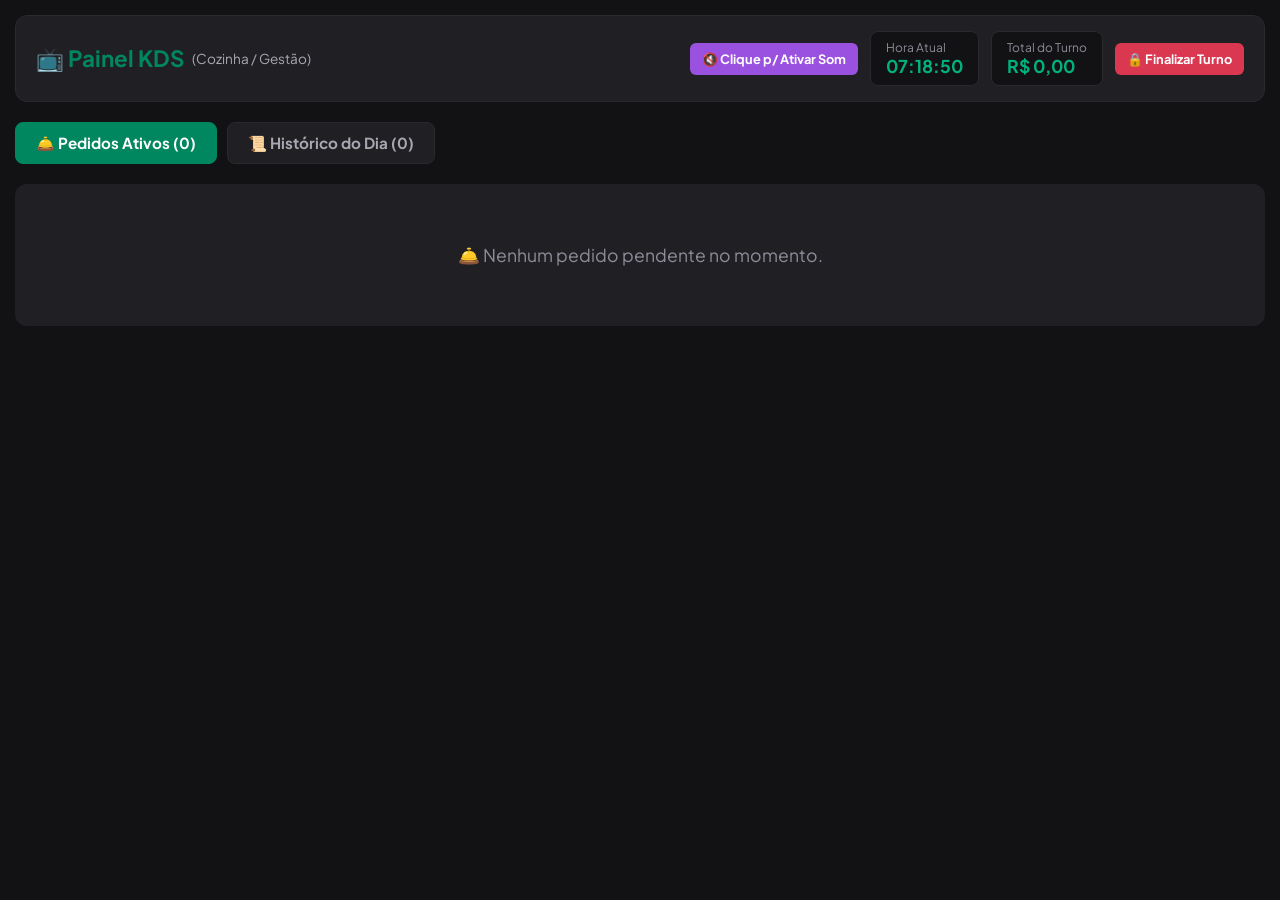
==== commit 59fe4055: "Update painel.html" ====
--- a/painel.html
+++ b/painel.html
@@ -37,7 +37,6 @@
     }
     .btn-som { background: #9b51e0; }
     .btn-som.ativo { background: #00875f; }
-    .btn-teste { background: #fba94c; color: #121214; }
     .btn-zerar { background: #da3751; }
 
     /* GRID DIVIDIDA PARA VÁRIOS PEDIDOS */
@@ -66,18 +65,11 @@
       100% { border-color: #fba94c; }
     }
 
-    /* CARD DE FECHAMENTO DE TURNO NO HISTÓRICO */
+    /* CARD DE FECHAMENTO DE TURNO */
     .card-fechamento {
-      grid-column: 1 / -1;
-      background: #221a30;
-      border: 2px dashed #9b51e0;
-      border-radius: 12px;
-      padding: 15px 20px;
-      display: flex;
-      justify-content: space-between;
-      align-items: center;
-      flex-wrap: wrap;
-      gap: 10px;
+      grid-column: 1 / -1; background: #221a30; border: 2px dashed #9b51e0;
+      border-radius: 12px; padding: 15px 20px; display: flex;
+      justify-content: space-between; align-items: center; flex-wrap: wrap; gap: 10px;
     }
     .card-fechamento h3 { color: #d4a5ff; font-size: 1.1rem; }
     .card-fechamento span { font-weight: 800; color: #00b37e; font-size: 1.2rem; }
@@ -110,16 +102,31 @@
     }
     .val-total { color: #00b37e; font-weight: 800; font-size: 1.1rem; }
 
+    /* BOTOES DE AÇÃO NO CARD */
+    .acoes-card { display: flex; gap: 8px; }
+    
     .btn-concluir {
-      width: 100%; padding: 12px; border: none; border-radius: 8px;
-      background: #00875f; color: #fff; font-weight: 700; font-size: 1rem;
+      flex: 2; padding: 12px; border: none; border-radius: 8px;
+      background: #00875f; color: #fff; font-weight: 700; font-size: 0.9rem;
       cursor: pointer; transition: background 0.2s;
     }
     .btn-concluir:hover { background: #00b37e; }
-    .btn-concluir.confirmar { background: #da3751 !important; }
+    .btn-concluir.confirmar { background: #e16e0e !important; }
+
+    .btn-cancelar {
+      flex: 1; padding: 12px; border: none; border-radius: 8px;
+      background: #29292e; color: #f75a68; font-weight: 700; font-size: 0.85rem;
+      cursor: pointer; transition: all 0.2s; border: 1px solid #da3751;
+    }
+    .btn-cancelar:hover { background: #da3751; color: #fff; }
+    .btn-cancelar.confirmar { background: #da3751 !important; color: #fff !important; }
 
     .tag-concluido {
       background: #00875f22; color: #00b37e; border: 1px solid #00875f;
+      text-align: center; padding: 8px; border-radius: 6px; font-weight: 700; font-size: 0.85rem;
+    }
+    .tag-cancelado {
+      background: #da375122; color: #f75a68; border: 1px solid #da3751;
       text-align: center; padding: 8px; border-radius: 6px; font-weight: 700; font-size: 0.85rem;
     }
 
@@ -137,7 +144,6 @@
     </div>
     <div class="indicadores">
       <button class="btn-acao btn-som" id="btn-ativar-som" onclick="ativarSomAlertas()">🔇 Clique p/ Ativar Som</button>
-      <button class="btn-acao btn-teste" onclick="simularPedidoDoSite()">🧪 Simular Pedido</button>
       <div class="card-info">
         <label>Hora Atual</label>
         <strong id="relogio-txt">00:00:00</strong>
@@ -178,8 +184,6 @@
       const btn = document.getElementById('btn-ativar-som');
       btn.className = "btn-acao btn-som ativo";
       btn.innerHTML = "🔊 Som de Alerta Ativo";
-      
-      // Toca um som curto de teste pra confirmar
       tocarSomPedido();
     }
 
@@ -187,11 +191,10 @@
       if (!somHabilitado || !audioCtx) return;
 
       try {
-        // Nota 1 (Ding)
         const osc1 = audioCtx.createOscillator();
         const gain1 = audioCtx.createGain();
         osc1.type = 'sine';
-        osc1.frequency.setValueAtTime(659.25, audioCtx.currentTime); // E5
+        osc1.frequency.setValueAtTime(659.25, audioCtx.currentTime);
         gain1.gain.setValueAtTime(0.3, audioCtx.currentTime);
         gain1.gain.exponentialRampToValueAtTime(0.001, audioCtx.currentTime + 0.6);
         osc1.connect(gain1);
@@ -199,12 +202,11 @@
         osc1.start();
         osc1.stop(audioCtx.currentTime + 0.6);
 
-        // Nota 2 (Dong)
         setTimeout(() => {
           const osc2 = audioCtx.createOscillator();
           const gain2 = audioCtx.createGain();
           osc2.type = 'sine';
-          osc2.frequency.setValueAtTime(523.25, audioCtx.currentTime); // C5
+          osc2.frequency.setValueAtTime(523.25, audioCtx.currentTime);
           gain2.gain.setValueAtTime(0.4, audioCtx.currentTime);
           gain2.gain.exponentialRampToValueAtTime(0.001, audioCtx.currentTime + 0.9);
           osc2.connect(gain2);
@@ -212,9 +214,7 @@
           osc2.start();
           osc2.stop(audioCtx.currentTime + 0.9);
         }, 150);
-      } catch (err) {
-        console.log("Erro ao tocar som:", err);
-      }
+      } catch (err) {}
     }
 
     // 2. MANTER TELA ACESA (WAKE LOCK)
@@ -233,7 +233,7 @@
       document.getElementById('relogio-txt').textContent = new Date().toLocaleTimeString('pt-BR');
     }, 1000);
 
-    // 4. ESTADO DOS PEDIDOS E DETECÇÃO DE NOVOS
+    // 4. ESTADO DOS PEDIDOS E CARREGAMENTO
     let abaAtual = 'ativos';
     let pedidosAtivos = [];
     let historicoPedidos = [];
@@ -243,7 +243,7 @@
       const novosAtivos = JSON.parse(localStorage.getItem('pedidos_ativos')) || [];
       historicoPedidos = JSON.parse(localStorage.getItem('historico_pedidos')) || [];
 
-      // Detecta se entrou um novo pedido para tocar o som
+      // Toca o som caso detecte novos pedidos
       if (ultimosIdsAtivos.length > 0) {
         const novosPedidosEntraram = novosAtivos.filter(p => !ultimosIdsAtivos.includes(p.id));
         if (novosPedidosEntraram.length > 0) {
@@ -265,12 +265,11 @@
     function atualizarContadoresEFaturamento() {
       document.getElementById('qtd-ativos').textContent = pedidosAtivos.length;
       
-      // Filtra apenas pedidos reais do histórico (exclui os registros de fechamento de turno)
-      const pedidosReaisHistorico = historicoPedidos.filter(p => p.tipo !== 'fechamento');
-      document.getElementById('qtd-historico').textContent = pedidosReaisHistorico.length;
-
-      // Soma o total apenas dos pedidos concluídos no turno atual
-      const totalVendido = pedidosReaisHistorico.reduce((acc, p) => acc + (parseFloat(p.total) || 0), 0);
+      const pedidosEntregues = historicoPedidos.filter(p => p.tipo !== 'fechamento' && p.status !== 'cancelado');
+      document.getElementById('qtd-historico').textContent = historicoPedidos.filter(p => p.tipo !== 'fechamento').length;
+
+      // Soma apenas pedidos entregues
+      const totalVendido = pedidosEntregues.reduce((acc, p) => acc + (parseFloat(p.total) || 0), 0);
       document.getElementById('total-dia-txt').textContent = 
         totalVendido.toLocaleString('pt-BR', { style: 'currency', currency: 'BRL' });
     }
@@ -282,7 +281,7 @@
       renderizar();
     }
 
-    // 5. RENDERIZAÇÃO NA TELA
+    // 5. RENDERIZAÇÃO
     function renderizar() {
       carregarDados();
       const container = document.getElementById('container-pedidos');
@@ -298,7 +297,7 @@
       }
 
       listaExibir.forEach((p, index) => {
-        // Se for um registro de Fechamento de Turno na aba de histórico:
+        // Card de Fechamento de Turno
         if (p.tipo === 'fechamento') {
           const cardFechamento = document.createElement('div');
           cardFechamento.className = 'card-fechamento';
@@ -313,12 +312,12 @@
           return;
         }
 
-        // Se for um card de pedido comum:
+        // Card de Pedido Normal
         const card = document.createElement('div');
         card.className = `card-pedido ${p.novo && abaAtual === 'ativos' ? 'novo-pedido' : ''}`;
 
         card.onclick = (e) => {
-          if (!e.target.classList.contains('btn-concluir')) {
+          if (!e.target.tagName.includes('BUTTON')) {
             p.novo = false;
             card.classList.remove('novo-pedido');
             salvarDados();
@@ -351,16 +350,23 @@
           <div>
             <div class="financeiro-resumo">
               <span>Total do Pedido:</span>
-              <span class="val-total">R$ ${totalVal.toFixed(2).replace('.', ',')}</span>
+              <span class="val-total" style="${p.status === 'cancelado' ? 'text-decoration: line-through; color: #8d8d99;' : ''}">
+                R$ ${totalVal.toFixed(2).replace('.', ',')}
+              </span>
             </div>
 
             ${abaAtual === 'ativos' ? `
-              <button class="btn-concluir" onclick="concluirPedido(this, ${index})">
-                ✅ Concluir Pedido
-              </button>
+              <div class="acoes-card">
+                <button class="btn-concluir" onclick="concluirPedido(this, ${index})">
+                  ✅ Concluir
+                </button>
+                <button class="btn-cancelar" onclick="cancelarPedido(this, ${index})">
+                  ❌ Cancelar
+                </button>
+              </div>
             ` : `
-              <div class="tag-concluido">
-                ✔️ Entregue às ${p.horaConclusao || 'Horário registrado'}
+              <div class="${p.status === 'cancelado' ? 'tag-cancelado' : 'tag-concluido'}">
+                ${p.status === 'cancelado' ? `❌ Cancelado às ${p.horaCancelamento || ''}` : `✔️ Entregue às ${p.horaConclusao || ''}`}
               </div>
             `}
           </div>
@@ -378,80 +384,80 @@
       });
     }
 
-    // 6. CONFIRMAÇÃO DUPLA DE CONCLUSÃO
+    // 6. CONFIRMAÇÃO DUPLA: CONCLUIR PEDIDO
     function concluirPedido(btn, index) {
       if (btn.classList.contains('confirmar')) {
         const pedidoConcluido = pedidosAtivos.splice(index, 1)[0];
         pedidoConcluido.horaConclusao = new Date().toLocaleTimeString('pt-BR', { hour: '2-digit', minute: '2-digit' });
         pedidoConcluido.novo = false;
+        pedidoConcluido.status = 'entregue';
 
         historicoPedidos.unshift(pedidoConcluido);
         salvarDados();
         renderizar();
       } else {
         btn.classList.add('confirmar');
-        btn.innerHTML = "⚠️ Clique de novo p/ Confirmar";
+        btn.innerHTML = "⚠️ Confirmar?";
 
         setTimeout(() => {
           if (btn) {
             btn.classList.remove('confirmar');
-            btn.innerHTML = "✅ Concluir Pedido";
+            btn.innerHTML = "✅ Concluir";
           }
         }, 4000);
       }
     }
 
-    // 7. FINALIZAR TURNO (REGISTRA NO HISTÓRICO E LIMPA TELA)
+    // 7. CONFIRMAÇÃO DUPLA: CANCELAR PEDIDO
+    function cancelarPedido(btn, index) {
+      if (btn.classList.contains('confirmar')) {
+        const pedidoCancelado = pedidosAtivos.splice(index, 1)[0];
+        pedidoCancelado.horaCancelamento = new Date().toLocaleTimeString('pt-BR', { hour: '2-digit', minute: '2-digit' });
+        pedidoCancelado.novo = false;
+        pedidoCancelado.status = 'cancelado';
+
+        historicoPedidos.unshift(pedidoCancelado);
+        salvarDados();
+        renderizar();
+      } else {
+        btn.classList.add('confirmar');
+        btn.innerHTML = "⚠️ Cancelar?";
+
+        setTimeout(() => {
+          if (btn) {
+            btn.classList.remove('confirmar');
+            btn.innerHTML = "❌ Cancelar";
+          }
+        }, 4000);
+      }
+    }
+
+    // 8. FINALIZAR TURNO
     function finalizarTurno() {
-      const pedidosReaisHistorico = historicoPedidos.filter(p => p.tipo !== 'fechamento');
-      const totalVendido = pedidosReaisHistorico.reduce((acc, p) => acc + (parseFloat(p.total) || 0), 0);
-
-      if (confirm(`Deseja fechar o turno atual?\n\n- Total Vendido: R$ ${totalVendido.toFixed(2)}\n- Pedidos Entregues: ${pedidosReaisHistorico.length}`)) {
+      const pedidosEntregues = historicoPedidos.filter(p => p.tipo !== 'fechamento' && p.status !== 'cancelado');
+      const totalVendido = pedidosEntregues.reduce((acc, p) => acc + (parseFloat(p.total) || 0), 0);
+
+      if (confirm(`Deseja fechar o turno atual?\n\n- Total Vendido: R$ ${totalVendido.toFixed(2)}\n- Pedidos Entregues: ${pedidosEntregues.length}`)) {
         const agora = new Date();
         const registroFechamento = {
           tipo: 'fechamento',
           data: agora.toLocaleDateString('pt-BR'),
           hora: agora.toLocaleTimeString('pt-BR', { hour: '2-digit', minute: '2-digit' }),
           totalVendido: totalVendido,
-          qtdPedidos: pedidosReaisHistorico.length
+          qtdPedidos: pedidosEntregues.length
         };
 
-        // Adiciona o resumo no topo do histórico
         historicoPedidos.unshift(registroFechamento);
-        pedidosAtivos = []; // Limpa os ativos
+        pedidosAtivos = [];
 
         salvarDados();
         mudarAba('historico');
       }
     }
 
-    // SIMULAR PEDIDO DE TESTE
-    function simularPedidoDoSite() {
-      const pedidosSalvos = JSON.parse(localStorage.getItem('pedidos_ativos')) || [];
-      const idAleatorio = Math.floor(100 + Math.random() * 900);
-      
-      const novoPedido = {
-        id: idAleatorio,
-        hora: new Date().toLocaleTimeString('pt-BR', { hour: '2-digit', minute: '2-digit' }),
-        cliente: "Cliente Teste #" + idAleatorio,
-        endereco: "Rua Exemplo, 123 - Centro",
-        taxa: 7.50,
-        pagamento: "PIX",
-        itens: "1x Feijoada Completa (G), 1x Refri Lata",
-        obs: "Sem pimenta no torresmo",
-        total: 34.40,
-        novo: true
-      };
-
-      pedidosSalvos.push(novoPedido);
-      localStorage.setItem('pedidos_ativos', JSON.stringify(pedidosSalvos));
-      mudarAba('ativos');
-      renderizar();
-    }
-
-    // Sincronização automática constante
+    // Sincronização em tempo real (mesmo dispositivo/navegador)
     window.addEventListener('storage', () => { renderizar(); });
-    setInterval(renderizar, 1500); // Checa mudanças a cada 1,5s
+    setInterval(renderizar, 1500);
 
     renderizar();
   </script>
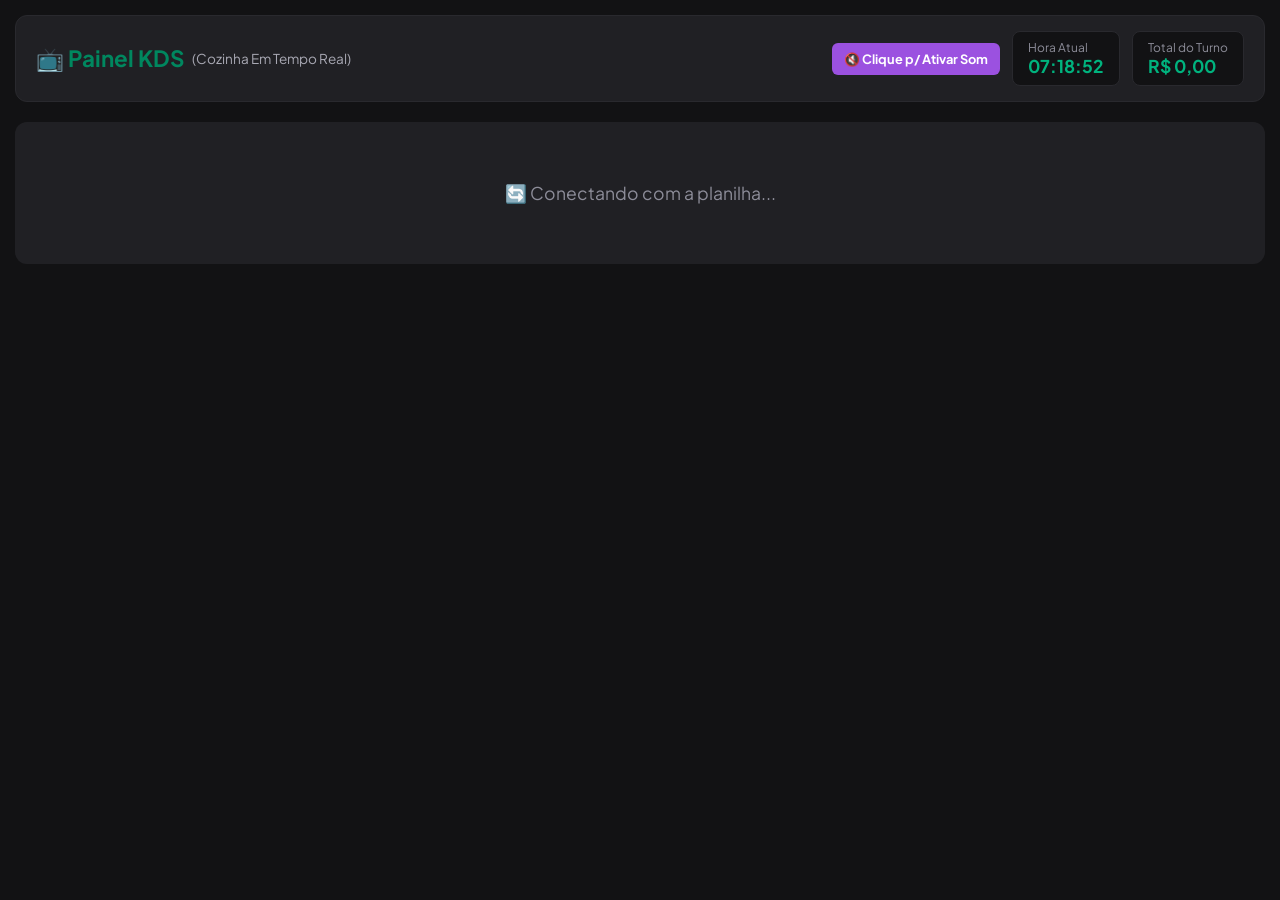
==== commit 0db06d7e: "Update painel.html" ====
--- a/painel.html
+++ b/painel.html
@@ -18,15 +18,6 @@
     .status-painel h1 { font-size: 1.4rem; color: #00875f; display: flex; align-items: center; gap: 8px; }
     .status-painel span { font-size: 0.85rem; color: #a8a8b3; font-weight: normal; }
 
-    /* NAVEGAÇÃO DE ABAS */
-    .nav-abas { display: flex; gap: 10px; margin-bottom: 20px; }
-    .btn-aba {
-      background: #202024; border: 1px solid #29292e; color: #a8a8b3;
-      padding: 10px 20px; border-radius: 8px; font-weight: 700; cursor: pointer;
-      font-size: 0.95rem; transition: all 0.2s;
-    }
-    .btn-aba.ativa { background: #00875f; color: #fff; border-color: #00875f; }
-
     .indicadores { display: flex; gap: 12px; align-items: center; flex-wrap: wrap; }
     .card-info { background: #121214; padding: 8px 15px; border-radius: 8px; border: 1px solid #29292e; }
     .card-info label { display: block; font-size: 0.75rem; color: #8d8d99; }
@@ -37,9 +28,8 @@
     }
     .btn-som { background: #9b51e0; }
     .btn-som.ativo { background: #00875f; }
-    .btn-zerar { background: #da3751; }
-
-    /* GRID DIVIDIDA PARA VÁRIOS PEDIDOS */
+
+    /* GRID DE PEDIDOS */
     .grid-pedidos {
       display: grid;
       grid-template-columns: repeat(auto-fit, minmax(320px, 1fr));
@@ -53,27 +43,6 @@
       justify-content: space-between; position: relative; transition: all 0.3s;
     }
 
-    /* DESTAQUE DE NOVO PEDIDO */
-    .card-pedido.novo-pedido {
-      border-color: #fba94c;
-      box-shadow: 0 0 15px rgba(251, 169, 76, 0.35);
-      animation: pulso 2s infinite;
-    }
-    @keyframes pulso {
-      0% { border-color: #fba94c; }
-      50% { border-color: #e16e0e; }
-      100% { border-color: #fba94c; }
-    }
-
-    /* CARD DE FECHAMENTO DE TURNO */
-    .card-fechamento {
-      grid-column: 1 / -1; background: #221a30; border: 2px dashed #9b51e0;
-      border-radius: 12px; padding: 15px 20px; display: flex;
-      justify-content: space-between; align-items: center; flex-wrap: wrap; gap: 10px;
-    }
-    .card-fechamento h3 { color: #d4a5ff; font-size: 1.1rem; }
-    .card-fechamento span { font-weight: 800; color: #00b37e; font-size: 1.2rem; }
-
     .pedido-header {
       display: flex; justify-content: space-between; align-items: center;
       border-bottom: 1px solid #29292e; padding-bottom: 10px; margin-bottom: 10px;
@@ -102,7 +71,7 @@
     }
     .val-total { color: #00b37e; font-weight: 800; font-size: 1.1rem; }
 
-    /* BOTOES DE AÇÃO NO CARD */
+    /* BOTÕES DE AÇÃO */
     .acoes-card { display: flex; gap: 8px; }
     
     .btn-concluir {
@@ -121,15 +90,6 @@
     .btn-cancelar:hover { background: #da3751; color: #fff; }
     .btn-cancelar.confirmar { background: #da3751 !important; color: #fff !important; }
 
-    .tag-concluido {
-      background: #00875f22; color: #00b37e; border: 1px solid #00875f;
-      text-align: center; padding: 8px; border-radius: 6px; font-weight: 700; font-size: 0.85rem;
-    }
-    .tag-cancelado {
-      background: #da375122; color: #f75a68; border: 1px solid #da3751;
-      text-align: center; padding: 8px; border-radius: 6px; font-weight: 700; font-size: 0.85rem;
-    }
-
     .vazio-msg {
       grid-column: 1 / -1; text-align: center; color: #8d8d99;
       padding: 60px 20px; font-size: 1.1rem; background: #202024; border-radius: 12px;
@@ -140,7 +100,7 @@
 
   <header>
     <div class="status-painel">
-      <h1>📺 Painel KDS <span>(Cozinha / Gestão)</span></h1>
+      <h1>📺 Painel KDS <span>(Cozinha Em Tempo Real)</span></h1>
     </div>
     <div class="indicadores">
       <button class="btn-acao btn-som" id="btn-ativar-som" onclick="ativarSomAlertas()">🔇 Clique p/ Ativar Som</button>
@@ -152,27 +112,22 @@
         <label>Total do Turno</label>
         <strong id="total-dia-txt">R$ 0,00</strong>
       </div>
-      <button class="btn-acao btn-zerar" onclick="finalizarTurno()">🔒 Finalizar Turno</button>
     </div>
   </header>
 
-  <!-- ABAS DE NAVEGAÇÃO -->
-  <div class="nav-abas">
-    <button class="btn-aba ativa" id="aba-ativos" onclick="mudarAba('ativos')">
-      🛎️ Pedidos Ativos (<span id="qtd-ativos">0</span>)
-    </button>
-    <button class="btn-aba" id="aba-historico" onclick="mudarAba('historico')">
-      📜 Histórico do Dia (<span id="qtd-historico">0</span>)
-    </button>
-  </div>
-
-  <main class="grid-pedidos" id="container-pedidos"></main>
+  <main class="grid-pedidos" id="container-pedidos">
+    <div class="vazio-msg">🔄 Conectando com a planilha...</div>
+  </main>
 
   <script>
-    // 1. GERADOR DE SOM SINTETIZADO ("DING-DONG")
+    const URL_API = "https://script.google.com/macros/s/AKfycbzfzTnNpgAZcICqpbGwy8i7XbDG8Tea75L-r-aou7DpaeaEdmarv5oN9xf95imY9Fft/exec";
+
     let somHabilitado = false;
     let audioCtx = null;
-
+    let pedidosAtivos = [];
+    let ultimosIdsAtivos = [];
+
+    // 1. SOM DE ALERTA SINTETIZADO
     function ativarSomAlertas() {
       if (!audioCtx) {
         audioCtx = new (window.AudioContext || window.webkitAudioContext)();
@@ -217,112 +172,64 @@
       } catch (err) {}
     }
 
-    // 2. MANTER TELA ACESA (WAKE LOCK)
+    // 2. MANTER TELA ACESA
     async function ativarWakeLock() {
       try {
         if ('wakeLock' in navigator) await navigator.wakeLock.request('screen');
       } catch (err) {}
     }
     ativarWakeLock();
-    document.addEventListener("visibilitychange", () => {
-      if (document.visibilityState === 'visible') ativarWakeLock();
-    });
-
-    // 3. RELÓGIO EM TEMPO REAL
+
+    // 3. RELÓGIO
     setInterval(() => {
       document.getElementById('relogio-txt').textContent = new Date().toLocaleTimeString('pt-BR');
     }, 1000);
 
-    // 4. ESTADO DOS PEDIDOS E CARREGAMENTO
-    let abaAtual = 'ativos';
-    let pedidosAtivos = [];
-    let historicoPedidos = [];
-    let ultimosIdsAtivos = [];
-
+    // 4. BUSCAR DADOS DA PLANILHA
     function carregarDados() {
-      const novosAtivos = JSON.parse(localStorage.getItem('pedidos_ativos')) || [];
-      historicoPedidos = JSON.parse(localStorage.getItem('historico_pedidos')) || [];
-
-      // Toca o som caso detecte novos pedidos
-      if (ultimosIdsAtivos.length > 0) {
-        const novosPedidosEntraram = novosAtivos.filter(p => !ultimosIdsAtivos.includes(p.id));
-        if (novosPedidosEntraram.length > 0) {
-          tocarSomPedido();
-        }
-      }
-
-      pedidosAtivos = novosAtivos;
-      ultimosIdsAtivos = pedidosAtivos.map(p => p.id);
-      atualizarContadoresEFaturamento();
-    }
-
-    function salvarDados() {
-      localStorage.setItem('pedidos_ativos', JSON.stringify(pedidosAtivos));
-      localStorage.setItem('historico_pedidos', JSON.stringify(historicoPedidos));
-      atualizarContadoresEFaturamento();
-    }
-
-    function atualizarContadoresEFaturamento() {
-      document.getElementById('qtd-ativos').textContent = pedidosAtivos.length;
-      
-      const pedidosEntregues = historicoPedidos.filter(p => p.tipo !== 'fechamento' && p.status !== 'cancelado');
-      document.getElementById('qtd-historico').textContent = historicoPedidos.filter(p => p.tipo !== 'fechamento').length;
-
-      // Soma apenas pedidos entregues
-      const totalVendido = pedidosEntregues.reduce((acc, p) => acc + (parseFloat(p.total) || 0), 0);
-      document.getElementById('total-dia-txt').textContent = 
-        totalVendido.toLocaleString('pt-BR', { style: 'currency', currency: 'BRL' });
-    }
-
-    function mudarAba(aba) {
-      abaAtual = aba;
-      document.getElementById('aba-ativos').classList.toggle('ativa', aba === 'ativos');
-      document.getElementById('aba-historico').classList.toggle('ativa', aba === 'historico');
-      renderizar();
-    }
-
-    // 5. RENDERIZAÇÃO
+      fetch(URL_API)
+        .then(res => res.json())
+        .then(dados => {
+          if (!Array.isArray(dados)) return;
+
+          // TOTAL DO TURNO: Soma de todos os pedidos que NÃO foram cancelados
+          const totalTurno = dados
+            .filter(p => p.status !== 'cancelado')
+            .reduce((acc, p) => acc + (parseFloat(p.total) || 0), 0);
+
+          document.getElementById('total-dia-txt').textContent = 
+            totalTurno.toLocaleString('pt-BR', { style: 'currency', currency: 'BRL' });
+
+          // Filtrar apenas pedidos com status "ativo" para exibir na cozinha
+          const novosAtivos = dados.filter(p => p.status === 'ativo');
+
+          // Alerta sonoro quando entra pedido novo
+          if (ultimosIdsAtivos.length > 0) {
+            const temNovo = novosAtivos.some(p => !ultimosIdsAtivos.includes(String(p.id)));
+            if (temNovo) tocarSomPedido();
+          }
+
+          pedidosAtivos = novosAtivos;
+          ultimosIdsAtivos = pedidosAtivos.map(p => String(p.id));
+
+          renderizar();
+        })
+        .catch(err => console.error("Erro ao buscar pedidos:", err));
+    }
+
+    // 5. RENDERIZAR CARDS DOS PEDIDOS
     function renderizar() {
-      carregarDados();
       const container = document.getElementById('container-pedidos');
       container.innerHTML = "";
 
-      const listaExibir = abaAtual === 'ativos' ? pedidosAtivos : historicoPedidos;
-
-      if (listaExibir.length === 0) {
-        container.innerHTML = `<div class="vazio-msg">
-          ${abaAtual === 'ativos' ? '🛎️ Nenhum pedido pendente no momento.' : '📜 Nenhum pedido no histórico ainda.'}
-        </div>`;
+      if (pedidosAtivos.length === 0) {
+        container.innerHTML = `<div class="vazio-msg">🛎️ Nenhum pedido pendente no momento.</div>`;
         return;
       }
 
-      listaExibir.forEach((p, index) => {
-        // Card de Fechamento de Turno
-        if (p.tipo === 'fechamento') {
-          const cardFechamento = document.createElement('div');
-          cardFechamento.className = 'card-fechamento';
-          cardFechamento.innerHTML = `
-            <div>
-              <h3>📅 TURNO FINALIZADO - ${p.data} (${p.hora})</h3>
-              <p style="color:#a8a8b3; font-size:0.85rem; margin-top:3px;">Total de ${p.qtdPedidos} pedidos entregues nesta jornada.</p>
-            </div>
-            <span>TOTAL: R$ ${p.totalVendido.toFixed(2).replace('.', ',')}</span>
-          `;
-          container.appendChild(cardFechamento);
-          return;
-        }
-
-        // Card de Pedido Normal
+      pedidosAtivos.forEach((p) => {
         const card = document.createElement('div');
-        card.className = `card-pedido ${p.novo && abaAtual === 'ativos' ? 'novo-pedido' : ''}`;
-
-        card.onclick = (e) => {
-          if (!e.target.tagName.includes('BUTTON')) {
-            p.novo = false;
-            card.classList.remove('novo-pedido');
-            salvarDados();
-          }
-        };
+        card.className = 'card-pedido';
 
         const taxaVal = parseFloat(p.taxa) || 0;
         const totalVal = parseFloat(p.total) || 0;
@@ -350,116 +257,58 @@
           <div>
             <div class="financeiro-resumo">
               <span>Total do Pedido:</span>
-              <span class="val-total" style="${p.status === 'cancelado' ? 'text-decoration: line-through; color: #8d8d99;' : ''}">
-                R$ ${totalVal.toFixed(2).replace('.', ',')}
-              </span>
-            </div>
-
-            ${abaAtual === 'ativos' ? `
-              <div class="acoes-card">
-                <button class="btn-concluir" onclick="concluirPedido(this, ${index})">
-                  ✅ Concluir
-                </button>
-                <button class="btn-cancelar" onclick="cancelarPedido(this, ${index})">
-                  ❌ Cancelar
-                </button>
-              </div>
-            ` : `
-              <div class="${p.status === 'cancelado' ? 'tag-cancelado' : 'tag-concluido'}">
-                ${p.status === 'cancelado' ? `❌ Cancelado às ${p.horaCancelamento || ''}` : `✔️ Entregue às ${p.horaConclusao || ''}`}
-              </div>
-            `}
+              <span class="val-total">R$ ${totalVal.toFixed(2).replace('.', ',')}</span>
+            </div>
+
+            <div class="acoes-card">
+              <button class="btn-concluir" onclick="atualizarStatusPedido('${p.id}', 'entregue', this)">
+                ✅ Concluir
+              </button>
+              <button class="btn-cancelar" onclick="atualizarStatusPedido('${p.id}', 'cancelado', this)">
+                ❌ Cancelar
+              </button>
+            </div>
           </div>
         `;
 
         container.appendChild(card);
-
-        if (p.novo && abaAtual === 'ativos') {
-          setTimeout(() => {
-            p.novo = false;
-            card.classList.remove('novo-pedido');
-            salvarDados();
-          }, 30000);
-        }
       });
     }
 
-    // 6. CONFIRMAÇÃO DUPLA: CONCLUIR PEDIDO
-    function concluirPedido(btn, index) {
+    // 6. ATUALIZAR STATUS NO GOOGLE SHEETS
+    function atualizarStatusPedido(idPedido, novoStatus, btn) {
       if (btn.classList.contains('confirmar')) {
-        const pedidoConcluido = pedidosAtivos.splice(index, 1)[0];
-        pedidoConcluido.horaConclusao = new Date().toLocaleTimeString('pt-BR', { hour: '2-digit', minute: '2-digit' });
-        pedidoConcluido.novo = false;
-        pedidoConcluido.status = 'entregue';
-
-        historicoPedidos.unshift(pedidoConcluido);
-        salvarDados();
-        renderizar();
+        btn.disabled = true;
+        btn.innerHTML = "Aguarde...";
+
+        fetch(URL_API, {
+          method: "POST",
+          mode: "no-cors",
+          headers: { "Content-Type": "application/json" },
+          body: JSON.stringify({
+            action: "atualizar_status",
+            id: idPedido,
+            status: novoStatus
+          })
+        }).then(() => {
+          setTimeout(carregarDados, 800);
+        });
       } else {
         btn.classList.add('confirmar');
-        btn.innerHTML = "⚠️ Confirmar?";
+        btn.innerHTML = novoStatus === 'entregue' ? "⚠️ Confirmar?" : "⚠️ Cancelar?";
 
         setTimeout(() => {
           if (btn) {
             btn.classList.remove('confirmar');
-            btn.innerHTML = "✅ Concluir";
+            btn.innerHTML = novoStatus === 'entregue' ? "✅ Concluir" : "❌ Cancelar";
           }
         }, 4000);
       }
     }
 
-    // 7. CONFIRMAÇÃO DUPLA: CANCELAR PEDIDO
-    function cancelarPedido(btn, index) {
-      if (btn.classList.contains('confirmar')) {
-        const pedidoCancelado = pedidosAtivos.splice(index, 1)[0];
-        pedidoCancelado.horaCancelamento = new Date().toLocaleTimeString('pt-BR', { hour: '2-digit', minute: '2-digit' });
-        pedidoCancelado.novo = false;
-        pedidoCancelado.status = 'cancelado';
-
-        historicoPedidos.unshift(pedidoCancelado);
-        salvarDados();
-        renderizar();
-      } else {
-        btn.classList.add('confirmar');
-        btn.innerHTML = "⚠️ Cancelar?";
-
-        setTimeout(() => {
-          if (btn) {
-            btn.classList.remove('confirmar');
-            btn.innerHTML = "❌ Cancelar";
-          }
-        }, 4000);
-      }
-    }
-
-    // 8. FINALIZAR TURNO
-    function finalizarTurno() {
-      const pedidosEntregues = historicoPedidos.filter(p => p.tipo !== 'fechamento' && p.status !== 'cancelado');
-      const totalVendido = pedidosEntregues.reduce((acc, p) => acc + (parseFloat(p.total) || 0), 0);
-
-      if (confirm(`Deseja fechar o turno atual?\n\n- Total Vendido: R$ ${totalVendido.toFixed(2)}\n- Pedidos Entregues: ${pedidosEntregues.length}`)) {
-        const agora = new Date();
-        const registroFechamento = {
-          tipo: 'fechamento',
-          data: agora.toLocaleDateString('pt-BR'),
-          hora: agora.toLocaleTimeString('pt-BR', { hour: '2-digit', minute: '2-digit' }),
-          totalVendido: totalVendido,
-          qtdPedidos: pedidosEntregues.length
-        };
-
-        historicoPedidos.unshift(registroFechamento);
-        pedidosAtivos = [];
-
-        salvarDados();
-        mudarAba('historico');
-      }
-    }
-
-    // Sincronização em tempo real (mesmo dispositivo/navegador)
-    window.addEventListener('storage', () => { renderizar(); });
-    setInterval(renderizar, 1500);
-
-    renderizar();
+    // Atualização em tempo real (busca na nuvem a cada 3 segundos)
+    setInterval(carregarDados, 3000);
+    carregarDados();
   </script>
 </body>
 </html>
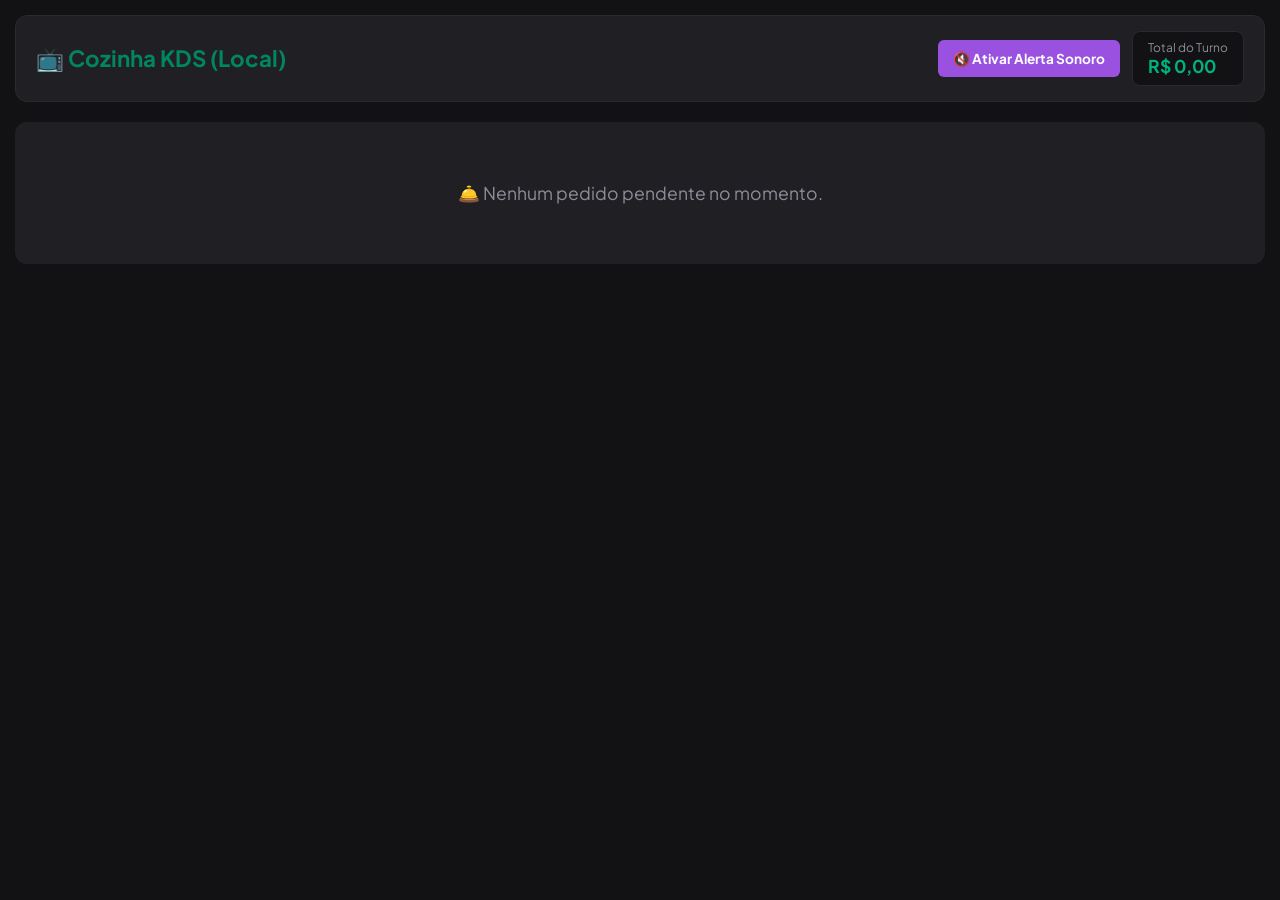
==== commit 92a66a43: "Update painel.html" ====
--- a/painel.html
+++ b/painel.html
@@ -3,92 +3,64 @@
 <head>
   <meta charset="UTF-8">
   <meta name="viewport" content="width=device-width, initial-scale=1.0">
-  <title>Painel KDS - Sabor & Cia</title>
+  <title>Painel KDS - Cozinha</title>
   <link href="https://fonts.googleapis.com/css2?family=Plus+Jakarta+Sans:wght@500;700;800&display=swap" rel="stylesheet">
   <style>
     * { box-sizing: border-box; margin: 0; padding: 0; font-family: 'Plus Jakarta Sans', sans-serif; }
     body { background-color: #121214; color: #e1e1e6; padding: 15px; min-height: 100vh; }
 
-    /* TOPO DO PAINEL */
     header {
       display: flex; justify-content: space-between; align-items: center;
       background: #202024; padding: 15px 20px; border-radius: 12px;
       margin-bottom: 20px; border: 1px solid #29292e; flex-wrap: wrap; gap: 15px;
     }
-    .status-painel h1 { font-size: 1.4rem; color: #00875f; display: flex; align-items: center; gap: 8px; }
-    .status-painel span { font-size: 0.85rem; color: #a8a8b3; font-weight: normal; }
-
-    .indicadores { display: flex; gap: 12px; align-items: center; flex-wrap: wrap; }
+    .status-painel h1 { font-size: 1.4rem; color: #00875f; }
+    .indicadores { display: flex; gap: 12px; align-items: center; }
     .card-info { background: #121214; padding: 8px 15px; border-radius: 8px; border: 1px solid #29292e; }
     .card-info label { display: block; font-size: 0.75rem; color: #8d8d99; }
     .card-info strong { font-size: 1.1rem; color: #00b37e; }
 
-    .btn-acao {
-      border: none; padding: 8px 12px; border-radius: 6px; font-weight: 700; font-size: 0.8rem; cursor: pointer; color: #fff;
+    .btn-som {
+      border: none; padding: 10px 15px; border-radius: 6px; font-weight: 700;
+      font-size: 0.85rem; cursor: pointer; color: #fff; background: #9b51e0;
     }
-    .btn-som { background: #9b51e0; }
     .btn-som.ativo { background: #00875f; }
 
-    /* GRID DE PEDIDOS */
     .grid-pedidos {
-      display: grid;
-      grid-template-columns: repeat(auto-fit, minmax(320px, 1fr));
-      gap: 15px;
+      display: grid; grid-template-columns: repeat(auto-fit, minmax(320px, 1fr)); gap: 15px;
     }
 
-    /* CARD DO PEDIDO */
     .card-pedido {
       background: #202024; border-radius: 12px; padding: 15px;
-      border: 2px solid #29292e; display: flex; flex-direction: column;
-      justify-content: space-between; position: relative; transition: all 0.3s;
+      border: 2px solid #29292e; display: flex; flex-direction: column; justify-content: space-between;
     }
-
     .pedido-header {
       display: flex; justify-content: space-between; align-items: center;
       border-bottom: 1px solid #29292e; padding-bottom: 10px; margin-bottom: 10px;
     }
     .num-pedido { font-size: 1.2rem; font-weight: 800; color: #fba94c; }
     .hora-pedido { font-size: 0.85rem; color: #8d8d99; background: #121214; padding: 4px 8px; border-radius: 4px; }
-
-    .cliente-info { margin-bottom: 10px; line-height: 1.4; }
+    
     .cliente-nome { font-size: 1.1rem; font-weight: 700; color: #fff; }
-    .cliente-end { font-size: 0.9rem; color: #c4c4cc; }
-    .cliente-detalhes { font-size: 0.85rem; color: #8d8d99; margin-top: 4px; }
-
+    .cliente-end { font-size: 0.9rem; color: #c4c4cc; margin-bottom: 8px; }
+    
     .itens-lista {
       background: #121214; padding: 10px; border-radius: 8px;
       margin: 10px 0; font-size: 0.95rem; color: #e1e1e6; line-height: 1.5;
     }
 
-    .obs-box {
-      background: #29292e; padding: 8px; border-radius: 6px;
-      font-size: 0.85rem; color: #fba94c; margin-bottom: 10px;
-    }
-
     .financeiro-resumo {
       display: flex; justify-content: space-between; font-size: 0.9rem;
-      color: #a8a8b3; margin-bottom: 12px; border-top: 1px dashed #29292e; padding-top: 8px;
+      color: #a8a8b3; margin: 10px 0; border-top: 1px dashed #29292e; padding-top: 8px;
     }
     .val-total { color: #00b37e; font-weight: 800; font-size: 1.1rem; }
 
-    /* BOTÕES DE AÇÃO */
     .acoes-card { display: flex; gap: 8px; }
-    
-    .btn-concluir {
-      flex: 2; padding: 12px; border: none; border-radius: 8px;
-      background: #00875f; color: #fff; font-weight: 700; font-size: 0.9rem;
-      cursor: pointer; transition: background 0.2s;
+    .btn-acao {
+      flex: 1; padding: 12px; border: none; border-radius: 8px; font-weight: 700; cursor: pointer; color: #fff;
     }
-    .btn-concluir:hover { background: #00b37e; }
-    .btn-concluir.confirmar { background: #e16e0e !important; }
-
-    .btn-cancelar {
-      flex: 1; padding: 12px; border: none; border-radius: 8px;
-      background: #29292e; color: #f75a68; font-weight: 700; font-size: 0.85rem;
-      cursor: pointer; transition: all 0.2s; border: 1px solid #da3751;
-    }
-    .btn-cancelar:hover { background: #da3751; color: #fff; }
-    .btn-cancelar.confirmar { background: #da3751 !important; color: #fff !important; }
+    .btn-concluir { background: #00875f; }
+    .btn-cancelar { background: #29292e; color: #f75a68; border: 1px solid #da3751; }
 
     .vazio-msg {
       grid-column: 1 / -1; text-align: center; color: #8d8d99;
@@ -100,214 +72,112 @@
 
   <header>
     <div class="status-painel">
-      <h1>📺 Painel KDS <span>(Cozinha Em Tempo Real)</span></h1>
+      <h1>📺 Cozinha KDS (Local)</h1>
     </div>
     <div class="indicadores">
-      <button class="btn-acao btn-som" id="btn-ativar-som" onclick="ativarSomAlertas()">🔇 Clique p/ Ativar Som</button>
-      <div class="card-info">
-        <label>Hora Atual</label>
-        <strong id="relogio-txt">00:00:00</strong>
-      </div>
+      <button class="btn-som" id="btn-som" onclick="ativarSom()">🔇 Ativar Alerta Sonoro</button>
       <div class="card-info">
         <label>Total do Turno</label>
-        <strong id="total-dia-txt">R$ 0,00</strong>
+        <strong id="total-turno">R$ 0,00</strong>
       </div>
     </div>
   </header>
 
-  <main class="grid-pedidos" id="container-pedidos">
-    <div class="vazio-msg">🔄 Conectando com a planilha...</div>
-  </main>
+  <main class="grid-pedidos" id="container-pedidos"></main>
 
   <script>
-    const URL_API = "https://script.google.com/macros/s/AKfycbzfzTnNpgAZcICqpbGwy8i7XbDG8Tea75L-r-aou7DpaeaEdmarv5oN9xf95imY9Fft/exec";
+    const canalPedidos = new BroadcastChannel('canal_kds');
+    let somAtivo = false;
+    let audioCtx = null;
 
-    let somHabilitado = false;
-    let audioCtx = null;
-    let pedidosAtivos = [];
-    let ultimosIdsAtivos = [];
-
-    // 1. SOM DE ALERTA SINTETIZADO
-    function ativarSomAlertas() {
-      if (!audioCtx) {
-        audioCtx = new (window.AudioContext || window.webkitAudioContext)();
-      }
-      if (audioCtx.state === 'suspended') {
-        audioCtx.resume();
-      }
-      somHabilitado = true;
-      const btn = document.getElementById('btn-ativar-som');
-      btn.className = "btn-acao btn-som ativo";
-      btn.innerHTML = "🔊 Som de Alerta Ativo";
-      tocarSomPedido();
+    function ativarSom() {
+      audioCtx = new (window.AudioContext || window.webkitAudioContext)();
+      somAtivo = true;
+      const btn = document.getElementById('btn-som');
+      btn.className = "btn-som ativo";
+      btn.innerHTML = "🔊 Som Ativado";
     }
 
-    function tocarSomPedido() {
-      if (!somHabilitado || !audioCtx) return;
-
-      try {
-        const osc1 = audioCtx.createOscillator();
-        const gain1 = audioCtx.createGain();
-        osc1.type = 'sine';
-        osc1.frequency.setValueAtTime(659.25, audioCtx.currentTime);
-        gain1.gain.setValueAtTime(0.3, audioCtx.currentTime);
-        gain1.gain.exponentialRampToValueAtTime(0.001, audioCtx.currentTime + 0.6);
-        osc1.connect(gain1);
-        gain1.connect(audioCtx.destination);
-        osc1.start();
-        osc1.stop(audioCtx.currentTime + 0.6);
-
-        setTimeout(() => {
-          const osc2 = audioCtx.createOscillator();
-          const gain2 = audioCtx.createGain();
-          osc2.type = 'sine';
-          osc2.frequency.setValueAtTime(523.25, audioCtx.currentTime);
-          gain2.gain.setValueAtTime(0.4, audioCtx.currentTime);
-          gain2.gain.exponentialRampToValueAtTime(0.001, audioCtx.currentTime + 0.9);
-          osc2.connect(gain2);
-          gain2.connect(audioCtx.destination);
-          osc2.start();
-          osc2.stop(audioCtx.currentTime + 0.9);
-        }, 150);
-      } catch (err) {}
+    function tocarAlerta() {
+      if (!somAtivo || !audioCtx) return;
+      const osc = audioCtx.createOscillator();
+      const gain = audioCtx.createGain();
+      osc.frequency.setValueAtTime(587.33, audioCtx.currentTime);
+      gain.gain.setValueAtTime(0.3, audioCtx.currentTime);
+      osc.connect(gain);
+      gain.connect(audioCtx.destination);
+      osc.start();
+      osc.stop(audioCtx.currentTime + 0.3);
     }
 
-    // 2. MANTER TELA ACESA
-    async function ativarWakeLock() {
-      try {
-        if ('wakeLock' in navigator) await navigator.wakeLock.request('screen');
-      } catch (err) {}
-    }
-    ativarWakeLock();
+    function carregarDados() {
+      const todosPedidos = JSON.parse(localStorage.getItem('pedidos_kds')) || [];
+      const container = document.getElementById('container-pedidos');
+      
+      // Total de vendas
+      const total = todosPedidos
+        .filter(p => p.status !== 'cancelado')
+        .reduce((acc, p) => acc + (p.total || 0), 0);
+      
+      document.getElementById('total-turno').textContent = 
+        total.toLocaleString('pt-BR', { style: 'currency', currency: 'BRL' });
 
-    // 3. RELÓGIO
-    setInterval(() => {
-      document.getElementById('relogio-txt').textContent = new Date().toLocaleTimeString('pt-BR');
-    }, 1000);
+      // Filtra apenas os ativos para exibir
+      const ativos = todosPedidos.filter(p => p.status === 'ativo');
 
-    // 4. BUSCAR DADOS DA PLANILHA
-    function carregarDados() {
-      fetch(URL_API)
-        .then(res => res.json())
-        .then(dados => {
-          if (!Array.isArray(dados)) return;
-
-          // TOTAL DO TURNO: Soma de todos os pedidos que NÃO foram cancelados
-          const totalTurno = dados
-            .filter(p => p.status !== 'cancelado')
-            .reduce((acc, p) => acc + (parseFloat(p.total) || 0), 0);
-
-          document.getElementById('total-dia-txt').textContent = 
-            totalTurno.toLocaleString('pt-BR', { style: 'currency', currency: 'BRL' });
-
-          // Filtrar apenas pedidos com status "ativo" para exibir na cozinha
-          const novosAtivos = dados.filter(p => p.status === 'ativo');
-
-          // Alerta sonoro quando entra pedido novo
-          if (ultimosIdsAtivos.length > 0) {
-            const temNovo = novosAtivos.some(p => !ultimosIdsAtivos.includes(String(p.id)));
-            if (temNovo) tocarSomPedido();
-          }
-
-          pedidosAtivos = novosAtivos;
-          ultimosIdsAtivos = pedidosAtivos.map(p => String(p.id));
-
-          renderizar();
-        })
-        .catch(err => console.error("Erro ao buscar pedidos:", err));
-    }
-
-    // 5. RENDERIZAR CARDS DOS PEDIDOS
-    function renderizar() {
-      const container = document.getElementById('container-pedidos');
-      container.innerHTML = "";
-
-      if (pedidosAtivos.length === 0) {
+      if (ativos.length === 0) {
         container.innerHTML = `<div class="vazio-msg">🛎️ Nenhum pedido pendente no momento.</div>`;
         return;
       }
 
-      pedidosAtivos.forEach((p) => {
+      container.innerHTML = "";
+      ativos.forEach(p => {
         const card = document.createElement('div');
         card.className = 'card-pedido';
-
-        const taxaVal = parseFloat(p.taxa) || 0;
-        const totalVal = parseFloat(p.total) || 0;
-
         card.innerHTML = `
           <div>
             <div class="pedido-header">
               <span class="num-pedido">#${p.id}</span>
               <span class="hora-pedido">🕒 ${p.hora}</span>
             </div>
-
-            <div class="cliente-info">
-              <div class="cliente-nome">${p.cliente}</div>
-              <div class="cliente-end">📍 ${p.endereco}</div>
-              <div class="cliente-detalhes">💳 ${p.pagamento} | Taxa: R$ ${taxaVal.toFixed(2).replace('.', ',')}</div>
-            </div>
-
-            <div class="itens-lista">
-              <strong>Itens:</strong><br>${p.itens}
-            </div>
-
-            ${p.obs && p.obs !== 'Nenhuma' ? `<div class="obs-box">📝 <strong>Obs:</strong> ${p.obs}</div>` : ''}
+            <div class="cliente-nome">${p.cliente}</div>
+            <div class="cliente-end">📍 ${p.endereco}</div>
+            <div class="itens-lista"><strong>Itens:</strong><br>${p.itens}</div>
+            ${p.obs !== 'Nenhuma' ? `<div style="color:#fba94c; font-size:0.85rem;">📝 ${p.obs}</div>` : ''}
           </div>
-
           <div>
             <div class="financeiro-resumo">
-              <span>Total do Pedido:</span>
-              <span class="val-total">R$ ${totalVal.toFixed(2).replace('.', ',')}</span>
+              <span>Total:</span>
+              <span class="val-total">R$ ${(p.total || 0).toFixed(2).replace('.', ',')}</span>
             </div>
-
             <div class="acoes-card">
-              <button class="btn-concluir" onclick="atualizarStatusPedido('${p.id}', 'entregue', this)">
-                ✅ Concluir
-              </button>
-              <button class="btn-cancelar" onclick="atualizarStatusPedido('${p.id}', 'cancelado', this)">
-                ❌ Cancelar
-              </button>
+              <button class="btn-acao btn-concluir" onclick="mudarStatus(${p.id}, 'entregue')">✅ Concluir</button>
+              <button class="btn-acao btn-cancelar" onclick="mudarStatus(${p.id}, 'cancelado')">❌ Cancelar</button>
             </div>
           </div>
         `;
-
         container.appendChild(card);
       });
     }
 
-    // 6. ATUALIZAR STATUS NO GOOGLE SHEETS
-    function atualizarStatusPedido(idPedido, novoStatus, btn) {
-      if (btn.classList.contains('confirmar')) {
-        btn.disabled = true;
-        btn.innerHTML = "Aguarde...";
-
-        fetch(URL_API, {
-          method: "POST",
-          mode: "no-cors",
-          headers: { "Content-Type": "application/json" },
-          body: JSON.stringify({
-            action: "atualizar_status",
-            id: idPedido,
-            status: novoStatus
-          })
-        }).then(() => {
-          setTimeout(carregarDados, 800);
-        });
-      } else {
-        btn.classList.add('confirmar');
-        btn.innerHTML = novoStatus === 'entregue' ? "⚠️ Confirmar?" : "⚠️ Cancelar?";
-
-        setTimeout(() => {
-          if (btn) {
-            btn.classList.remove('confirmar');
-            btn.innerHTML = novoStatus === 'entregue' ? "✅ Concluir" : "❌ Cancelar";
-          }
-        }, 4000);
-      }
+    function mudarStatus(id, novoStatus) {
+      let todosPedidos = JSON.parse(localStorage.getItem('pedidos_kds')) || [];
+      todosPedidos = todosPedidos.map(p => {
+        if (p.id === id) p.status = novoStatus;
+        return p;
+      });
+      localStorage.setItem('pedidos_kds', JSON.stringify(todosPedidos));
+      carregarDados();
     }
 
-    // Atualização em tempo real (busca na nuvem a cada 3 segundos)
-    setInterval(carregarDados, 3000);
+    // Escuta novas mensagens vindas do cardápio em tempo real
+    canalPedidos.onmessage = (e) => {
+      if (e.data.acao === 'novo_pedido') {
+        tocarAlerta();
+        carregarDados();
+      }
+    };
+
     carregarDados();
   </script>
 </body>
